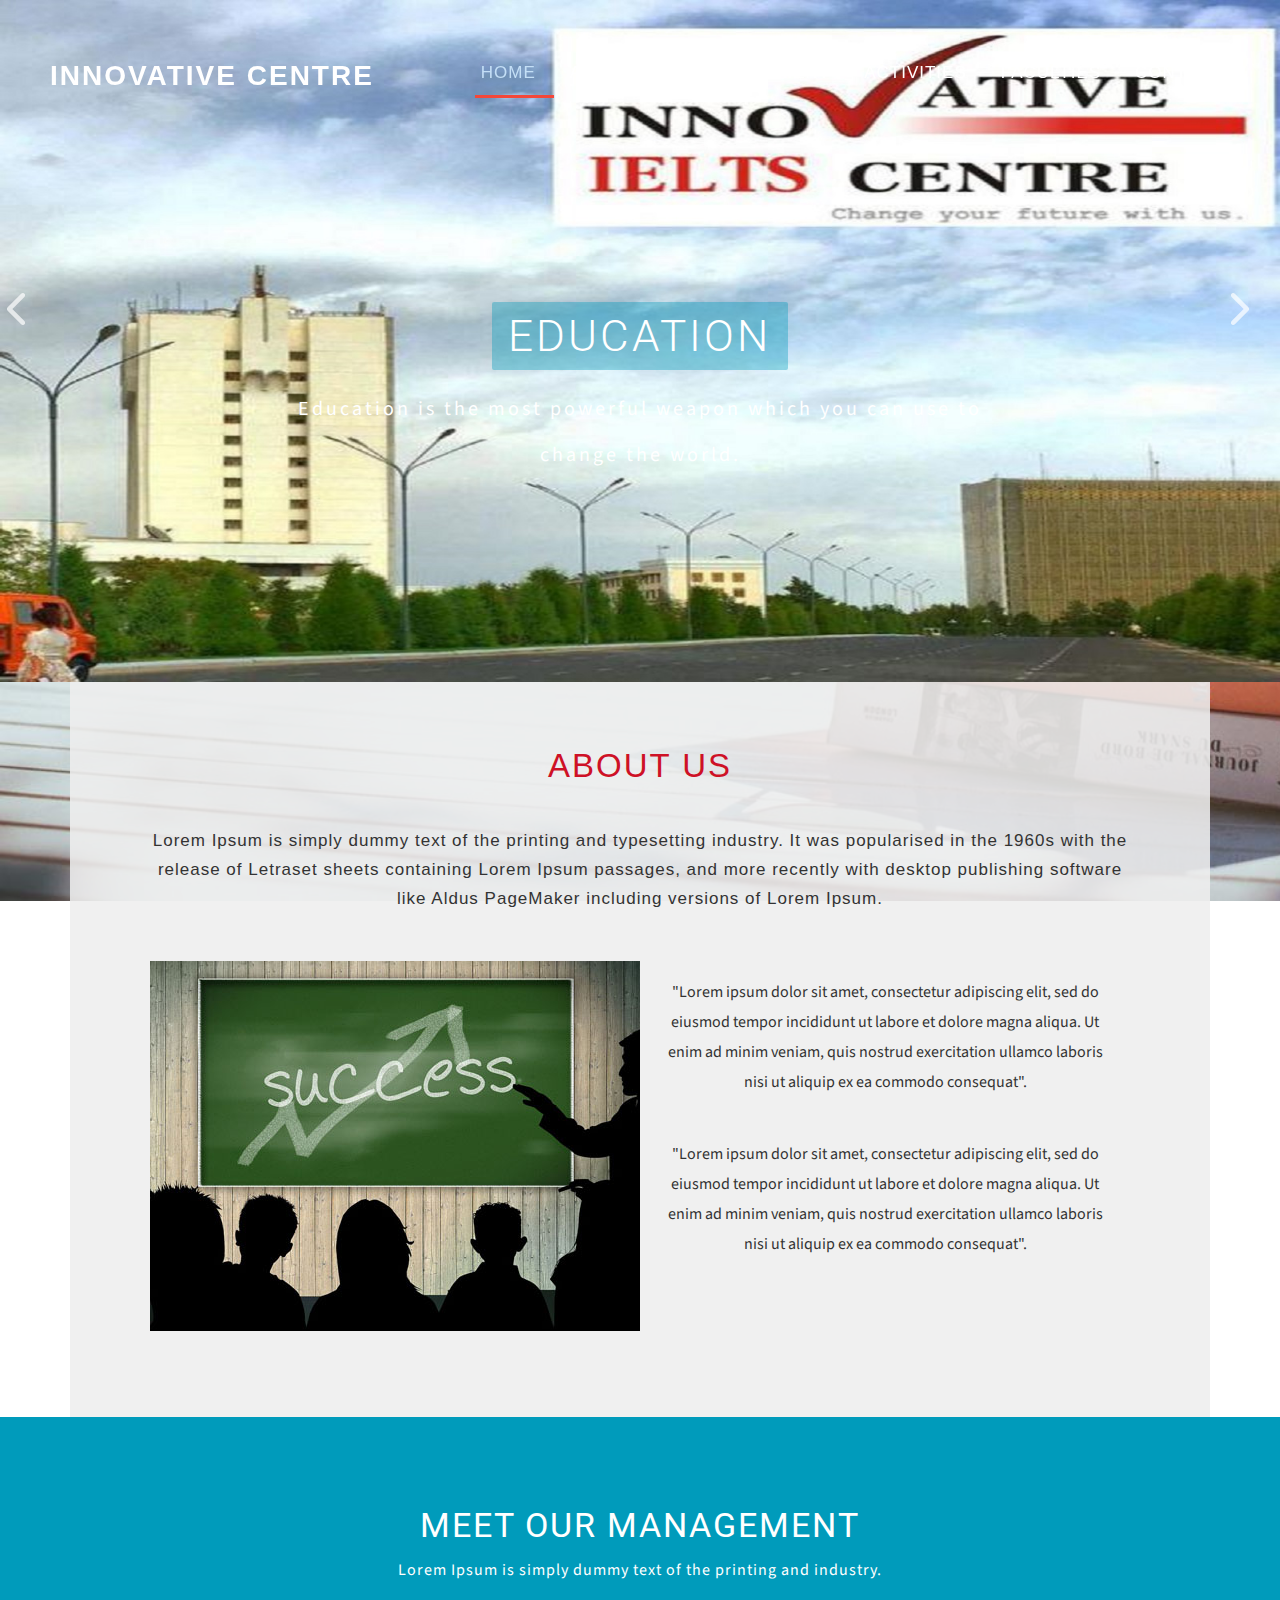
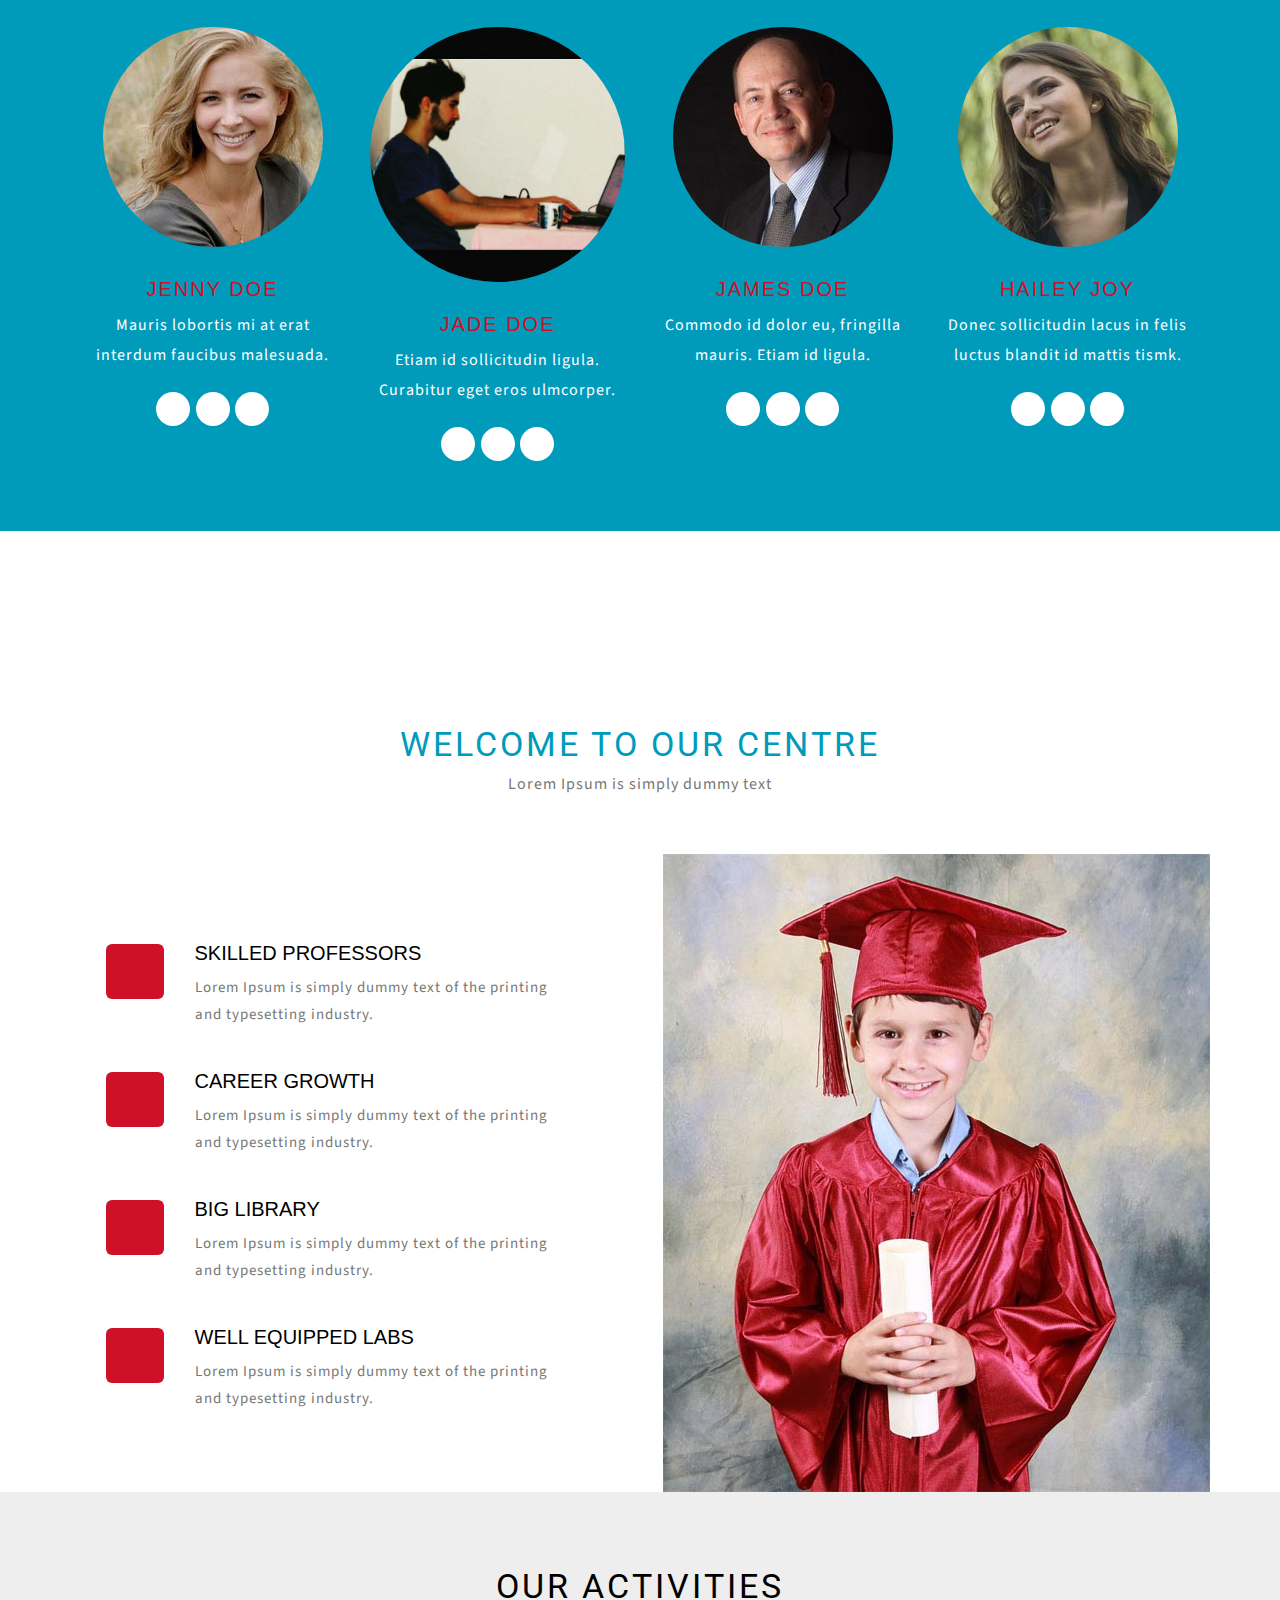
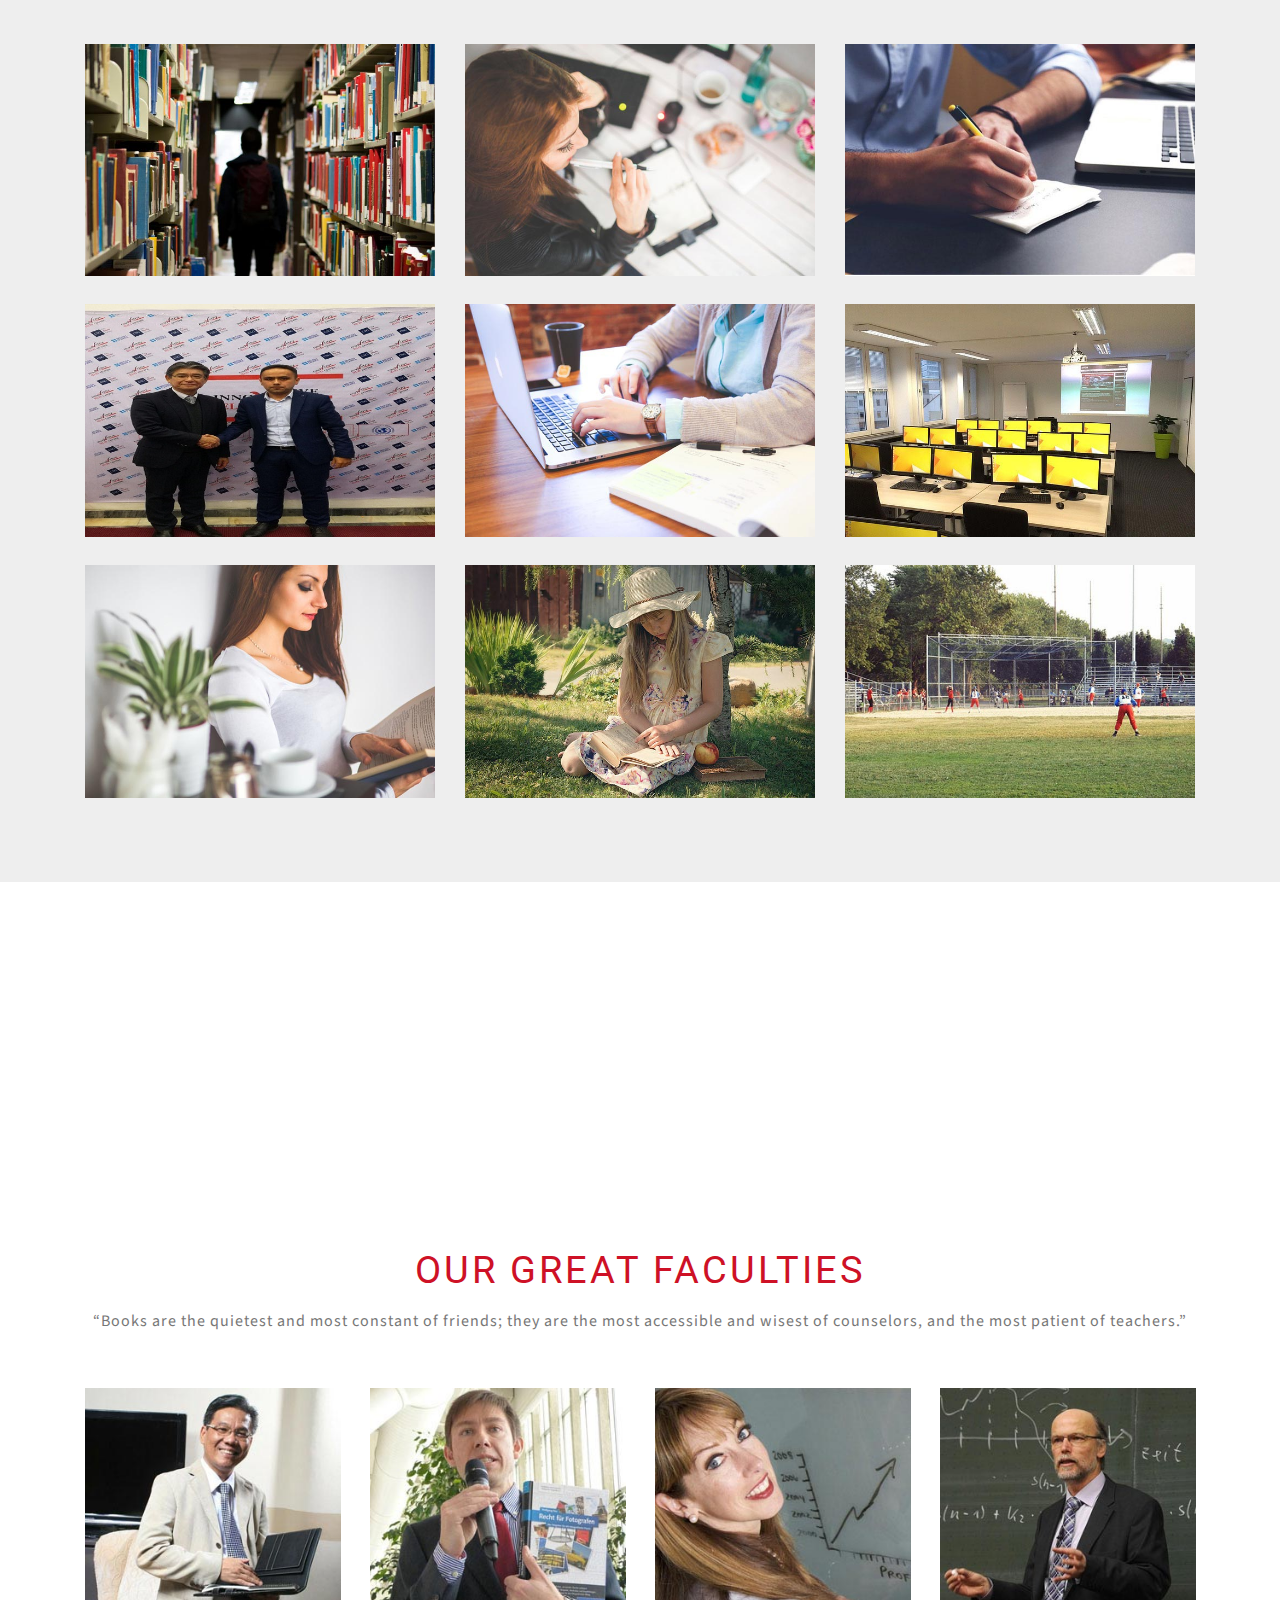
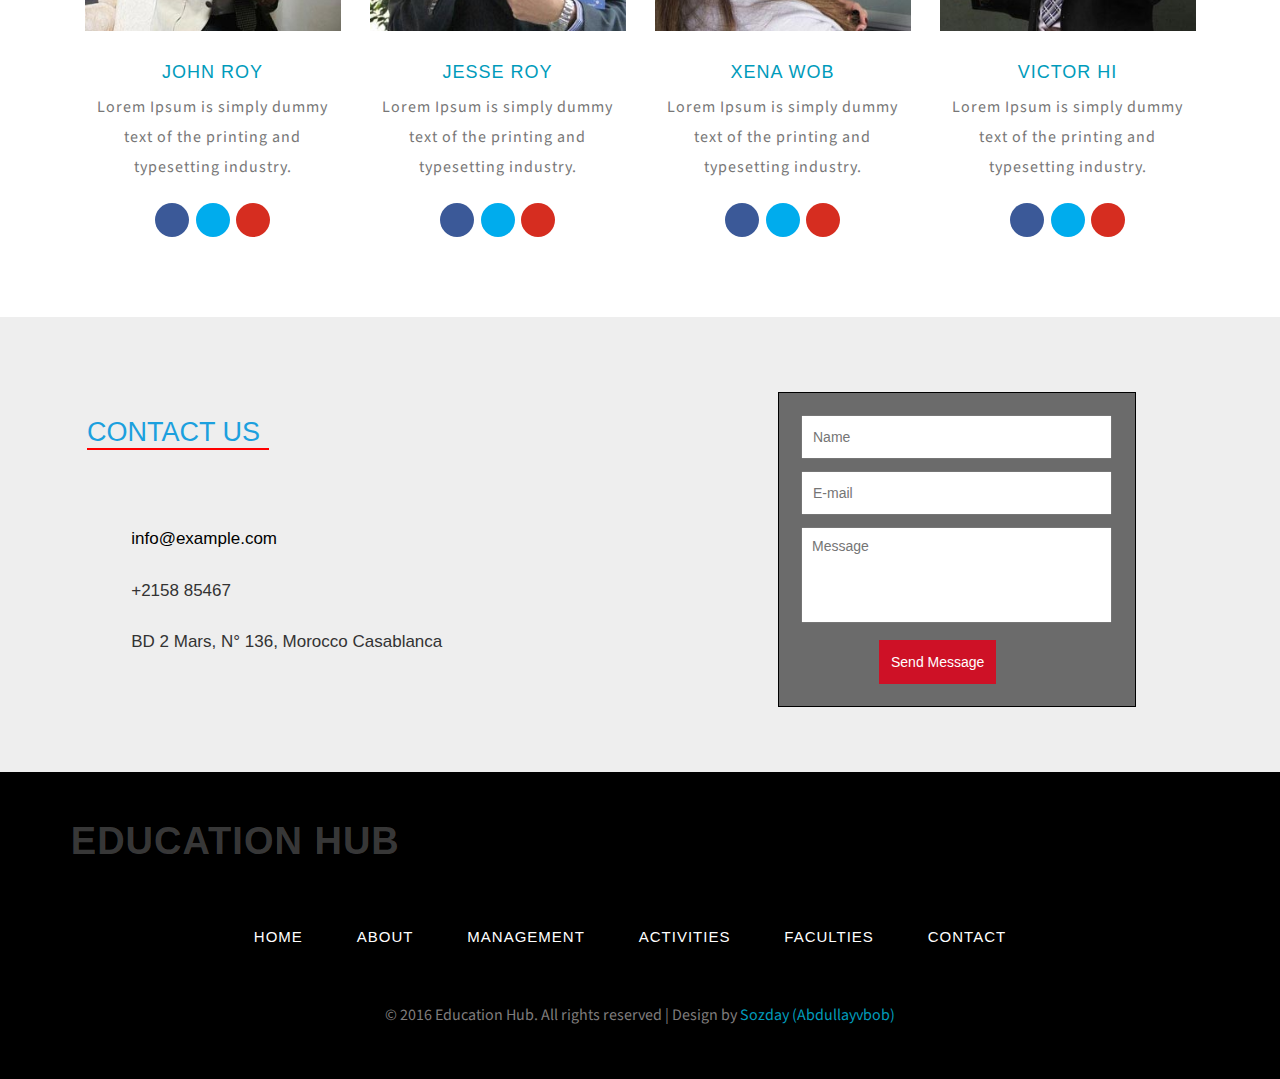
==== akmadaga.html @ d9d85991 "Iniliat commit" ====
<!DOCTYPE html>
<html lang="en">
<head>
<title>Innovative Ielts centre</title>
<!-- Meta tag Keywords -->
<meta name="viewport" content="width=device-width, initial-scale=1">
<meta http-equiv="Content-Type" content="text/html; charset=utf-8" />
<meta name="keywords" content="Education Hub Responsive web template, Bootstrap Web Templates, Flat Web Templates, Android Compatible web template, 
Smartphone Compatible web template, free webdesigns for Nokia, Samsung, LG, Sony Ericsson, Motorola web design" />
<script type="application/x-javascript"> addEventListener("load", function() { setTimeout(hideURLbar, 0); }, false);
function hideURLbar(){ window.scrollTo(0,1); } </script>
<!-- Meta tag Keywords -->
<!-- css files -->
<link href="css/style.css" rel="stylesheet" type="text/css" media="all">
<link href="css/bootstrap.min.css" rel="stylesheet" type="text/css" media="all">
<link href="css/font-awesome.min.css" rel="stylesheet" type="text/css" media="all">
<!-- //css files -->
<!-- online-fonts -->
<link href="//fonts.googleapis.com/css?family=Source+Sans+Pro:200,200i,300,300i,400,400i,600,600i,700,700i,900,900i&subset=latin-ext,vietnamese" rel="stylesheet">
<link href="//fonts.googleapis.com/css?family=Roboto:100,100i,300,300i,400,400i,500,500i,700,700i,900,900iSource+Sans+Pro:200,200i,300,300i,400,400i,600,600i,700,700i,900,900i&subset=cyrillic,cyrillic-ext,greek,greek-ext,latin-ext,vietnamese" rel="stylesheet">
<link rel="icon" href="images/aga.jpg">
<!-- js -->
<script type="text/javascript" src="js/jquery-2.1.4.min.js"></script>
<!-- //js -->
<script type="text/javascript" src="js/bootstrap-3.1.1.min.js"></script>

		<script src="js/jquery.chocolat.js"></script>
		<link rel="stylesheet" href="css/chocolat.css" type="text/css" media="screen">
		<!--light-box-files -->
		<script>
		$(function() {
			$('.gallery-grid a').Chocolat();
		});
		</script>

<!-- //js -->
<script src="js/responsiveslides.min.js"></script>
		<script>
				$(function () {
					$("#slider").responsiveSlides({
						auto: true,
						pager:false,
						nav: true,
						speed: 1000,
						namespace: "callbacks",
						before: function () {
							$('.events').append("<li>before event fired.</li>");
						},
						after: function () {
							$('.events').append("<li>after event fired.</li>");
						}
					});
				});
			</script>
			

<!-- start-smoth-scrolling -->
<script type="text/javascript" src="js/move-top.js"></script>
<script type="text/javascript" src="js/easing.js"></script>
<script type="text/javascript">
	jQuery(document).ready(function($) {
		$(".scroll").click(function(event){		
			event.preventDefault();
			$('html,body').animate({scrollTop:$(this.hash).offset().top},1000);
		});
	});
</script>
<!-- start-smoth-scrolling -->



</head>
<body>
<div class="header" id="home">
	<div class="logo">
		<a href="#"><h1>Innovative Centre</h1></a>
	</div>
<!-- navigation -->
		<div class="ban-top-con">
			<div class="top_nav_left">
				<nav class="navbar navbar-default">
				  <div class="container-fluid">
					<!-- Brand and toggle get grouped for better mobile display -->
					<div class="navbar-header">
					  <button type="button" class="navbar-toggle collapsed" data-toggle="collapse" data-target="#bs-example-navbar-collapse-1" aria-expanded="false">
						<span class="sr-only">Toggle navigation</span>
						<span class="icon-bar"></span>
						<span class="icon-bar"></span>
						<span class="icon-bar"></span>
					  </button>
					</div>
					<!-- Collect the nav links, forms, and other content for toggling -->
					<div class="collapse navbar-collapse menu--shylock" id="bs-example-navbar-collapse-1">
					  <ul class="nav navbar-nav menu__list">
						<li class="active menu__item menu__item--current"><a class="menu__link" href="index.html">Home <span class="sr-only">(current)</span></a></li>
						<li class=" menu__item"><a class="menu__link scroll" href="#about">About us</a></li>
						<li class=" menu__item"><a class="menu__link scroll" href="#management">Management</a></li>
						<li class=" menu__item"><a class="menu__link scroll" href="#activities">Activities</a></li>
						<li class=" menu__item"><a class="menu__link scroll" href="#faculties">Faculties</a></li>
						<li class=" menu__item"><a class="menu__link scroll" href="#contact">contact</a></li>
					  </ul>
					</div>
				  </div>
				</nav>	
				
			</div>
			<div class="clearfix"></div>
			</div>
	<!-- //navigation -->
<!-- Slider -->
		<div class="slider">
			<div class="callbacks_container">
				<ul class="rslides" id="slider">
					<li>
						<div class="slider-img">
							<img src="images/bg2.jpg" class="img-responsive" alt="education">
						</div>
						<div class="slider-info">
							<h3>Education</h3>
							<p>Education is the most powerful weapon which you can use to change the world.</p>
						</div>
					</li>
					<li>
						<div class="slider-img">
							<img src="images/bg3.jpg" class="img-responsive" alt="education">
						</div>
						<div class="slider-info">
							<h3>Education</h3>
							<p>The purpose of education is to replace   an empty mind with an open one.</p>
						</div>
					</li>
					<li>
						<div class="slider-img">
							<img src="images/bg1.jpg" class="img-responsive" alt="education">
						</div>
						<div class="slider-info">
							<h3>Education</h3>
							<p>Education is the most powerful weapon which you can use to change the world.</p>
						</div>
					</li>
					<li>
						<div class="slider-img">
							<img src="images/bg4.jpg" class="img-responsive" alt="education">
						</div>
						<div class="slider-info">
							<h3>Education</h3>
							<p>The purpose of education is to replace   an empty mind with an open one.</p>
						</div>
					</li>
					<li>
						<div class="slider-img">
							<img src="images/bg5.jpg" class="img-responsive" alt="education">
						</div>
						<div class="slider-info">
							<h3>Education</h3>
							<p>The goal of education is the advancement of knowledge and the dissemination of truth.</p>
						</div>
					</li
				></ul>
			</div>
			<div class="clearfix"></div>
		</div>
		<!-- //Slider -->
</div>
<!--main-content-->
<div class="agile-main" id="about">
	<div class="container">
	<!--about-->
		<div class="about">
			<h2>about us</h2>
			<h4>Lorem Ipsum is simply dummy text of the printing and typesetting industry. It was popularised in the 1960s with the release of Letraset sheets containing Lorem Ipsum passages, and more recently with desktop publishing software like Aldus PageMaker including versions of Lorem Ipsum.</h4>
			<img src="images/su.jpg" alt="sucess">
			<p>"Lorem ipsum dolor sit amet, consectetur adipiscing elit, sed do eiusmod tempor incididunt ut labore et dolore magna aliqua. Ut enim ad minim veniam, quis nostrud exercitation ullamco laboris nisi ut aliquip ex ea commodo consequat".</p>		
			<p>"Lorem ipsum dolor sit amet, consectetur adipiscing elit, sed do eiusmod tempor incididunt ut labore et dolore magna aliqua. Ut enim ad minim veniam, quis nostrud exercitation ullamco laboris nisi ut aliquip ex ea commodo consequat". </p>
		</div>
		<div class="clearfix"></div>
	<!--//about-->
	</div>
</div>
<!--meet our management-->
<div class="team" id="management">
	<div class="container">
		<h3>meet our management</h3>
		<p>Lorem Ipsum is simply dummy text of the printing and industry.</p>
		<div class="w3grids">
			<div class="w3grid col-md-3">
				<img src="images/t1.jpg" alt="team1" class="img1-w3l">
				<h5>Jenny Doe</h5>
				<p>Mauris lobortis mi at erat interdum faucibus malesuada.</p>
				<div class="socialw3-icons">
					<i class=" so1 fa fa-facebook" aria-hidden="true"></i>
					<i class=" so2 fa fa-twitter" aria-hidden="true"></i>
					<i class=" so3 fa fa-google" aria-hidden="true"></i>
				</div>
			</div>
			<div class="w3grid col-md-3">
				<img src="images/t2.jpg" alt="team1" class="img2-w3l">
				<h5>Jade Doe</h5>
				<p>Etiam id sollicitudin ligula. Curabitur eget eros ulmcorper.</p>
				<div class="socialw3-icons">
					<i class=" so1 fa fa-facebook" aria-hidden="true"></i>
					<i class=" so2 fa fa-twitter" aria-hidden="true"></i>
					<i class=" so3 fa fa-google" aria-hidden="true"></i>
				</div>
			</div>
			<div class="w3grid col-md-3">
				<img src="images/t3.jpg" alt="team1" class="img3-w3l">
				<h5>James Doe</h5>
				<p>Commodo id dolor eu, fringilla mauris. Etiam id ligula.</p>
				<div class="socialw3-icons">
					<i class=" so1 fa fa-facebook" aria-hidden="true"></i>
					<i class=" so2 fa fa-twitter" aria-hidden="true"></i>
					<i class=" so3 fa fa-google" aria-hidden="true"></i>
				</div>
			</div>
			<div class="w3grid col-md-3">
				<img src="images/t4.jpg" alt="team1" class="img4-w3l">
				<h5>Hailey joy</h5>
				<p>Donec sollicitudin lacus in felis luctus blandit id mattis tismk.</p>
				<div class="socialw3-icons">
					<i class=" so1 fa fa-facebook" aria-hidden="true"></i>
					<i class=" so2 fa fa-twitter" aria-hidden="true"></i>
					<i class=" so3 fa fa-google" aria-hidden="true"></i>
				</div>
			</div>
		</div>
		<div class="clearfix"></div>
	</div>
</div>
<!--//meet our management-->

<!--welcome-->
<div class="w3l-welcome">
	<div class="container">
		<div class=" agile-welcome">
			<div class="text-w3">
				<h4>welcome to our centre</h4>
				<p>Lorem Ipsum is simply dummy text</p>
			</div>
			<div class="grids">
				<div class="grid">
					<div class="icons">
						<i class="fa fa-book" aria-hidden="true"></i>
					</div>
					<div class="text">
						<h5>SKILLED PROFESSORS</h5>
						<p>Lorem Ipsum is simply dummy text of the printing and typesetting industry.</p>
					</div>
				</div>
				<div class="grid">
					<div class="icons">
						<i class="fa fa-thumbs-up" aria-hidden="true"></i>
					</div>
					<div class="text">
						<h5>Career Growth</h5>
						<p>Lorem Ipsum is simply dummy text of the printing and typesetting industry.</p>
					</div>
				</div>
				<div class="grid">
					<div class="icons">
						<i class="fa fa-table" aria-hidden="true"></i>
					</div>
					<div class="text">
						<h5>BIG LIBRARY</h5>
						<p>Lorem Ipsum is simply dummy text of the printing and typesetting industry.</p>
					</div>
				</div>
				
				<div class="grid">
					<div class="icons">
						<i class="fa fa-laptop" aria-hidden="true"></i>
					</div>
					<div class="text">
						<h5>WELL EQUIPPED LABS</h5>
						<p>Lorem Ipsum is simply dummy text of the printing and typesetting industry.</p>
					</div>
				</div>
			</div>
			<div class="w3-img">
				<img src="images/man2.jpg" alt="image" />
			</div>
			<div class="clearfix"></div>
		</div>
	</div>
</div>
<!--//welcome-->

<!--activities-->
<div class="gallery" id="activities">
	<div class="container">
	  <div class="gallery-main">
	  	<div class="gallery-top">
	  		<h3>our activities</h3>
	  	</div>
		<div class="gallery-bott">
			<div class="col-md-4 col1 gallery-grid">
				<a href="images/g1.jpg" class="b-link-stripe b-animate-go  thickbox">

						<figure class="effect-bubba">
							<img class="img-responsive" src="images/g1.jpg" alt="">
							<figcaption>
								<h4 class="gal">Education Hub</h4>
								<p class="gal1">“Live as if you were to die tomorrow. Learn as if you were to live forever.” </p>	
							</figcaption>			
						</figure>
					</a>
					</div>
					<div class="col-md-4 col1 gallery-grid">
						<a href="images/g2.jpg" class="b-link-stripe b-animate-go  thickbox">
						<figure class="effect-bubba">
							<img class="img-responsive" src="images/g2.jpg" alt="">
							<figcaption>
								<h4 class="gal">Education Hub</h4>
								<p class="gal1">“Live as if you were to die tomorrow. Learn as if you were to live forever.” </p>	
							</figcaption>			
						</figure>
						</a>
					</div>
					<div class="col-md-4 col1 gallery-grid">
						<a href="images/g3.jpg" class="b-link-stripe b-animate-go  thickbox">
						<figure class="effect-bubba">
							<img class="img-responsive" src="images/g3.jpg" alt="">
							<figcaption>
								<h4 class="gal">Education Hub</h4>
								<p class="gal1">“Live as if you were to die tomorrow. Learn as if you were to live forever.” </p>	
							</figcaption>			
						</figure>
						</a>
					</div>
			     <div class="col-md-4 col1 gallery-grid">
				  <a href="images/g4.jpg" class="b-link-stripe b-animate-go  thickbox">
						<figure class="effect-bubba">
							<img class="img-responsive" src="images/g4.jpg" alt="">
							<figcaption>
								<h4 class="gal">Education Hub</h4>
								<p class="gal1">“Live as if you were to die tomorrow. Learn as if you were to live forever.” </p>	
							</figcaption>			
						</figure>
					</a>
					</div>
					<div class="col-md-4 col1 gallery-grid">
						<a href="images/g5.jpg" class="b-link-stripe b-animate-go  thickbox">
						<figure class="effect-bubba">
							<img class="img-responsive" src="images/g5.jpg" alt="">
							<figcaption>
								<h4 class="gal">Education Hub</h4>
								<p class="gal1">“Live as if you were to die tomorrow. Learn as if you were to live forever.” </p>	
							</figcaption>			
						</figure>
						</a>
					</div>
					<div class="col-md-4 col1 gallery-grid">
						<a href="images/g6.jpg" class="b-link-stripe b-animate-go  thickbox">
						<figure class="effect-bubba">
							<img class="img-responsive" src="images/g6.jpg" alt="">
							<figcaption>
								<h4 class="gal">Education Hub</h4>
								<p class="gal1">“Live as if you were to die tomorrow. Learn as if you were to live forever.” </p>	
							</figcaption>			
						</figure>
						</a>
					</div>
					<div class="col-md-4 col1 gallery-grid">
						<a href="images/g7.jpg" class="b-link-stripe b-animate-go  thickbox">
						<figure class="effect-bubba">
							<img class="img-responsive" src="images/g7.jpg" alt="">
							<figcaption>
								<h4 class="gal">Education Hub</h4>
								<p class="gal1">“Live as if you were to die tomorrow. Learn as if you were to live forever.” </p>	
							</figcaption>			
						</figure>
						</a>
					</div>
					<div class="col-md-4 col1 gallery-grid">
						<a href="images/g8.jpg" class="b-link-stripe b-animate-go  thickbox">
						<figure class="effect-bubba">
							<img class="img-responsive" src="images/g8.jpg" alt="">
							<figcaption>
								<h4 class="gal">Education Hub</h4>
								<p class="gal1">“Live as if you were to die tomorrow. Learn as if you were to live forever.” </p>	
							</figcaption>			
						</figure>
						</a>
					</div>
					<div class="col-md-4 col1 gallery-grid">
						<a href="images/g9.jpg" class="b-link-stripe b-animate-go  thickbox">
						<figure class="effect-bubba">
							<img class="img-responsive" src="images/g9.jpg" alt="">
							<figcaption>
								<h4 class="gal">Education Hub</h4>
								<p class="gal1">“Live as if you were to die tomorrow. Learn as if you were to live forever.” </p>	
							</figcaption>			
						</figure>
						</a>
					</div>
			     <div class="clearfix"> </div>
			</div>
		</div>
	</div>
</div>
<!--//activities-->

<!-- opening -->
<div class="agile-open">
	<div class="open-head">
		<h6>It's been a while since our centre was opened</h6>
		<p>“A centre is just a group of buildings gathered around a library.” </p>
	</div>
<!-- Countdown-timer -->

				<div class="examples">
					<div class="simply-countdown-losange" id="simply-countdown-losange"></div>
				</div>
		
			<div class="clearfix"></div>
	
<!-- //Countdown-timer -->

	<!-- Custom-JavaScript-File-Links -->
	<!-- Countdown-Timer-JavaScript -->
			
			
		<!-- //Countdown-Timer-JavaScript -->
	<!-- //Custom-JavaScript-File-Links -->
</div>	
<!--// opening -->

<!--faculty-->
<div class="w3-faculty" id="faculties">
	<div class="container">
		<div class="faculty-head">
			<h5>our great faculties</h5>
			<p>“Books are the quietest and most constant of friends; they are the most accessible and wisest of counselors, and the most patient of teachers.” </p>
		</div>
		<div class="main-faculty">
			<div class="f1 col-md-3 faculty1">
				<ul class="demo-2 effect">
					<li>
					   <h3 class="zero">COMPUTER SCIENCE</h3>
					   <p class="zero">Lorem ipsum dolor sit amet.</p>
					</li>
					 <li><img class="top" src="images/f1.jpg" alt=""/></li>
				</ul>
				<h4>John Roy</h4>
				<p>Lorem Ipsum is simply dummy text of the printing and typesetting industry.</p>
				<div class="social-icons">
					<i class="s1 fa fa-facebook" aria-hidden="true"></i>
					<i class="s2 fa fa-twitter" aria-hidden="true"></i>
					<i class="s3 fa fa-google" aria-hidden="true"></i>
				</div>
			</div>
			<div class="f2 col-md-3 faculty1">
				<ul class="demo-2 effect">
					<li>
					   <h3 class="zero">COMMUNICATION SKILLS</h3>
					   <p class="zero">Lorem ipsum dolor sit amet.</p>
					</li>
					 <li><img class="top" src="images/f6.jpg" alt=""/></li>
				</ul>
				<h4>Jesse Roy</h4>
				<p>Lorem Ipsum is simply dummy text of the printing and typesetting industry.</p>
				<div class="social-icons">
					<i class=" s1 fa fa-facebook" aria-hidden="true"></i>
					<i class=" s2 fa fa-twitter" aria-hidden="true"></i>
					<i class=" s3 fa fa-google" aria-hidden="true"></i>
				</div>
			</div>
			<div class="f3 col-md-3 faculty1">
				<ul class="demo-2 effect">
					<li>
					   <h3 class="zero">GENERAL SCIENCE</h3>
					   <p class="zero">Lorem ipsum dolor sit amet.</p>
					</li>
					 <li><img class="top" src="images/f3.jpg" alt=""/></li>
				</ul>
				<h4>Xena Wob</h4>
				<p>Lorem Ipsum is simply dummy text of the printing and typesetting industry.</p>
				<div class="social-icons">
					<i class=" s1 fa fa-facebook" aria-hidden="true"></i>
					<i class=" s2 fa fa-twitter" aria-hidden="true"></i>
					<i class=" s3 fa fa-google" aria-hidden="true"></i>
				</div>
			</div>
			<div class="f4 col-md-3 faculty1">
				<ul class="demo-2 effect">
					<li>
					   <h3 class="zero">MATHEMATICS</h3>
					   <p class="zero">Lorem ipsum dolor sit amet.</p>
					</li>
					 <li><img class="top" src="images/f4.jpg" alt=""/></li>
				</ul>
				<h4>Victor Hi</h4>
				<p>Lorem Ipsum is simply dummy text of the printing and typesetting industry.</p>
				<div class="social-icons">
					<i class="s1 fa fa-facebook" aria-hidden="true"></i>
					<i class="s2 fa fa-twitter" aria-hidden="true"></i>
					<i class="s3 fa fa-google" aria-hidden="true"></i>
				</div>
			</div>
			
			<div class="clearfix"></div>
		</div>
	</div>
</div>
<!--//faculty-->

<!--contact-->
<div class="agile-contact" id="contact">
	<div class="left-contact">

			<h6>contact us</h6>
			<ul>
				<li><i class="fa fa-envelope" aria-hidden="true"></i><a href="mailto:info@example.com">info@example.com</a></li>
				<li><i class="fa fa-phone" aria-hidden="true"></i>+2158 85467</li>
				<li><i class="fa fa-map-marker" aria-hidden="true"></i>BD 2 Mars, N° 136, Morocco Casablanca</li>
			</ul>
	
	</div>
	<div class="right-contact">
		<div class="map">
			<iframe src="https://www.google.com/maps/embed?pb=!1m18!1m12!1m3!1d5662244.714693903!2d-2.279153484594319!3d46.13545249359953!2m3!1f0!2f0!3f0!3m2!1i1024!2i768!4f13.1!3m3!1m2!1s0xd54a02933785731%3A0x6bfd3f96c747d9f7!2sFrance!5e0!3m2!1sen!2sin!4v1471606088687" frameborder="0" style="border:0" allowfullscreen></iframe>
			<form action="#" method="post">
				<input placeholder="Name" name="Name" class="name" type="text" required=""><br>
				<input placeholder="E-mail" name="Name" class="name" type="text" required=""><br>
				<textarea placeholder="Message"></textarea><br>
				<input type="submit" value="send message">
			</form>
		</div>
	</div>
	<div class="clearfix"></div>
</div>
<!--//contact-->
<!--//main-content-->

<!--footer-->
<div class="w3l-footer">
	<div class="container">
		<div class="left-w3">
			<a href="#">education hub</a>
		</div>
		<div class="right-social">
			<i class="fa fa-facebook-square" aria-hidden="true"></i>
			<i class="fa fa-twitter-square" aria-hidden="true"></i>
			<i class="fa fa-google-plus-square" aria-hidden="true"></i>
		</div>
		<div class="clearfix"></div>
		<div class="footer-nav">
			<ul>
				<li><a class="menu__link scroll" href="#home">home</a></li>
				<li><a class="menu__link scroll" href="#about">about</a></li>
				<li><a class="menu__link scroll" href="#management">management</a></li>
				<li><a class="menu__link scroll" href="#activities">activities</a></li>
				<li><a class="menu__link scroll" href="#faculties">faculties</a></li>
				<li><a class="menu__link scroll" href="#contact">contact</a></li>
			</ul>
		</div>
		<div class="copyright-agile">
			<p>&copy; 2016 Education Hub. All rights reserved | Design by <a href="http://sozday.uz">Sozday (Abdullayvbob)</a></p>
		</div>
	</div>
</div>
<!--//footer-->
<!-- smooth scrolling -->
	<script type="text/javascript">
		$(document).ready(function() {
		/*
			var defaults = {
			containerID: 'toTop', // fading element id
			containerHoverID: 'toTopHover', // fading element hover id
			scrollSpeed: 1200,
			easingType: 'linear' 
			};
		*/								
		$().UItoTop({ easingType: 'easeOutQuart' });
		});
	</script>
	<a href="#" id="toTop" style="display: block;"> <span id="toTopHover" style="opacity: 1;"> </span></a>
<!-- //smooth scrolling -->
</body>
</html>
---- css/style.css ----
/*--
Sozday (Abdullayvbob)
Author URL: http://sozday.uz
License: Creative Commons Attribution 3.0 Unported
License URL: http://creativecommons.org/licenses/by/3.0/
--*/
/* reset */
html,body,div,span,applet,object,iframe,h1,h2,h3,h4,h5,h6,p,blockquote,pre,a,abbr,acronym,address,big,cite,code,del,dfn,em,img,ins,kbd,q,s,samp,small,strike,strong,sub,sup,tt,var,b,u,i,dl,dt,dd,ol,nav ul,nav li,fieldset,form,label,legend,table,caption,tbody,tfoot,thead,tr,th,td,article,aside,canvas,details,embed,figure,figcaption,footer,header,hgroup,menu,nav,output,ruby,section,summary,time,mark,audio,video{margin:0;padding:0;border:0;font-size:100%;font:inherit;vertical-align:baseline;}
article, aside, details, figcaption, figure,footer, header, hgroup, menu, nav, section {display: block;}
ol,ul{list-style:none;margin:0px;padding:0px;}
blockquote,q{quotes:none;}
blockquote:before,blockquote:after,q:before,q:after{content:'';content:none;}
table{border-collapse:collapse;border-spacing:0;}
/* start editing from here */
a{text-decoration:none;}
.txt-rt{text-align:right;}/* text align right */
.txt-lt{text-align:left;}/* text align left */
.txt-center{text-align:center;}/* text align center */
.float-rt{float:right;}/* float right */
.float-lt{float:left;}/* float left */
.clear{clear:both;}/* clear float */
.pos-relative{position:relative;}/* Position Relative */
.pos-absolute{position:absolute;}/* Position Absolute */
.vertical-base{	vertical-align:baseline;}/* vertical align baseline */
.vertical-top{	vertical-align:top;}/* vertical align top */
nav.vertical ul li{	display:block;}/* vertical menu */
nav.horizontal ul li{	display: inline-block;}/* horizontal menu */
img{max-width:100%;}
/*end reset*/
/*--header--*/
body{
 background:#fff;
}
h1,h2,h3,h4,h5,h6{
	font-family: 'Roboto', sans-serif;
}
body p{
	font-family: 'Source Sans Pro', sans-serif;
}
	
ul ,ol {
	 padding:0;
	
}
/* -- navigation --*/
/*-- Index-Page-Styling --*/
/*-- Top-Bar --*/
.logo a h1{
    position: absolute;
    z-index: 9999;
    color: white;
    font-size: 2em;
    text-transform: uppercase;
    left: 123px;
    top: 42px;
    font-weight: bold;
    letter-spacing: 2px;
}
nav.navbar.navbar-default {
    background: transparent;
    border: none;
    top: 48px;
    position: absolute;
    z-index: 9999;
    right: 98px;
}
a:focus, a:hover {
    text-decoration: none !important;
}
.navbar-default .navbar-nav>li>a {
    color: white !important;
    text-transform: uppercase;
    letter-spacing: 1px;
    transition: width 6s;
    margin: 0px 4px;
    font-size: 17px;
	font-weight: 500;
}
.navbar-default .navbar-nav>.active>a, .navbar-default .navbar-nav>.active>a:focus, .navbar-default .navbar-nav>.active>a:hover {
    color: #c4dff6 !important;
    background-color: transparent !important;
}
.navbar-default .navbar-nav>li>a:hover {
	color: #c4dff6!important;
    background-color: transparent !important;
	transition: width 6s;
}


/*-- //nav-bar --*/
/* Common styles for all menus */
.menu__list {
	position: relative;
	display: -webkit-flex;
	display: flex;
	-webkit-flex-wrap: wrap;
	flex-wrap: wrap;
	margin: 0;
	padding: 0;
	list-style: none;
}
.menu__item {
	display: block;
	margin: 0em 0;
}
.menu__link {
	font-size: 1.05em;
	font-weight: bold;
	display: block;
	padding: 1em;
	cursor: pointer;
	-webkit-user-select: none;
	-moz-user-select: none;
	-ms-user-select: none;
	user-select: none;
	-webkit-touch-callout: none;
	-khtml-user-select: none;
	-webkit-tap-highlight-color: rgba(0, 0, 0, 0);
}

	 /*-- agileits --*/
.menu__link:hover,
.menu__link:focus {
	outline: none;
}
/* Individual styles */
.menu--shylock .menu__link {
	position: relative;
    margin: 0;
	color: #b5b5b5;
	-webkit-transition: color 0.4s;
	transition: color 0.4s;
}
.menu--shylock .menu__item--current .menu__link,
.menu--shylock .menu__item--current .menu__link:hover,
.menu--shylock .menu__item--current .menu__link:focus {
	color: #d94f5c;
}
.menu--shylock .menu__item--current .menu__link::after,
.menu--shylock .menu__item--current .menu__link::before {
	-webkit-transform: scale3d(1, 1, 1);
	transform: scale3d(1, 1, 1);
}

.menu--shylock .menu__item--current .menu__link::before {
	-webkit-transition-delay: 0s;
	transition-delay: 0s;
}
.menu--shylock .menu__link:hover,
.menu--shylock .menu__link:focus {
	color: #b5b5b5;
}
.menu--shylock .menu__link:hover::before,
.menu--shylock .menu__link:focus::before {
	-webkit-transform: scale3d(1, 1, 1);
	transform: scale3d(1, 1, 1);
	-webkit-transition-delay: 0s;
	transition-delay: 0s;
}
.menu--shylock .menu__link::before,
.menu--shylock .menu__link::after {
	
	content: '';
	position: absolute;
	bottom: 0px;
	left: 0;
	width: 100%;
	height: 3px;
	-webkit-transform: scale3d(0, 1, 1);
	transform: scale3d(0, 1, 1);
	 /*-- Sozday (@Abdullayvbob) --*/
	-webkit-transform-origin: center left;
	transform-origin: center left;
	-webkit-transition: transform 0.4s cubic-bezier(0.22, 0.61, 0.36, 1);
	transition: transform 0.4s cubic-bezier(0.22, 0.61, 0.36, 1);
}
.menu--shylock .menu__link::before {
    background: #f44739;
	-webkit-transition-delay: 0.4s;
	transition-delay: 0.4s;
}
.menu--shylock .menu__link::after {
    background: #f44739;
}
a.menu__link {
    color: #fff !important;
    font-size: 15px;
	font-family: 'Lato', sans-serif;
    font-weight: 400;
    text-transform: uppercase;
    letter-spacing: 1px;
}
/*-- //left nav --*/
/*-- //Top-Bar --*/
.w3-icon {
    float: left;
}
.slider-info {
    position: absolute;
    top: 360px;
    z-index: 999;
    text-align: center;
    margin: 0px 260px;
}
.slider-info h3 {
    font-size: 44px;
    color: #fff;
	text-transform: uppercase;
	background: rgba(0, 155, 187, 0.37);
	width: 29%;
    margin: 0 auto;
    padding: 10px 0;
    border-radius: 2px;
	font-family: 'Roboto', sans-serif;
	font-weight: 300;
    letter-spacing: 3px;
}
.slider-info p {
    font-size: 31px;
    color: white;
    letter-spacing: 3px;
    padding: 16px 0px;
	line-height: 52px;
	font-family: 'Source Sans Pro', sans-serif;
}
/* --//navigation --*/
/*-- //Index-Page-Styling --*/
/*-- //Top-Bar --*/

/*-- Slider --*/
#slider {
	box-shadow: none;
	-moz-box-shadow: none;
	-webkit-box-shadow: none;
	margin: 0 auto;
}
.rslides_tabs {
	list-style: none;
	padding: 0;
	background: rgba(0,0,0,.25);
	box-shadow: 0 0 1px rgba(255,255,255,.3), inset 0 0 5px rgba(0,0,0,1.0);
	-moz-box-shadow: 0 0 1px rgba(255,255,255,.3), inset 0 0 5px rgba(0,0,0,1.0);
	-webkit-box-shadow: 0 0 1px rgba(255,255,255,.3), inset 0 0 5px rgba(0,0,0,1.0);
	font-size: 18px;
	list-style: none;
	margin: 0 auto 50px;
	max-width: 540px;
	padding: 10px 0;
	text-align: center;
	width: 100%;
}
.rslides_tabs li {
	display: inline;
	float: none;
	margin-right: 1px;
}
.rslides_tabs a {
	width: auto;
	line-height: 20px;
	padding: 9px 20px;
	height: auto;
	background: transparent;
	display: inline;
}
.rslides_tabs li:first-child {
	margin-left: 0;
}
.rslides_tabs .rslides_here a {
	background: rgba(255,255,255,.1);
	color: #fff;
	font-weight: bold;
}
.events {
	list-style: none;
}
.callbacks_container {
	position: relative;
	float: left;
	width: 100%;
}
.callbacks {
	position: relative;
	list-style: none;
	overflow: hidden;
	width: 100%;
	padding: 0;
	margin: 0;
}
.callbacks li {
	position: absolute;
	left: 0;
	top: 0;
}
.callbacks img {
	position: relative;
	z-index: 1;
	height: auto;
	border: 0;
}
.callbacks .caption {
	display: block;
	position: absolute;
	z-index: 2;
	font-size: 20px;
	text-shadow: none;
	color: #fff;
	left: 0;
	right: 0;
	padding: 10px 20px;
	margin: 0;
	max-width: none;
	top: 10%;
	text-align: center;
}
.callbacks_nav {
    position: absolute;
    -webkit-tap-highlight-color: rgba(0,0,0,0);
    top: 43%;
    left: 0;
    opacity: 0.7;
    z-index: 3;
    text-indent: -9999px;
    overflow: hidden;
    text-decoration: none;
    height: 67px;
    width: 56px;
    background: url("../images/left.png") no-repeat 0px 0px;
}
.callbacks_nav.next {
  left: auto;
  background: url("../images/right.png") no-repeat 0px 0px;
  right: 0;
 }
.callbacks_nav:active {
	opacity: 1.0;
}
.callbacks2_nav:active {
	opacity: 1.0;
}
#slider-pager a {
	display: inline-block;
}
#slider-pager span {
	float: left;
}
#slider-pager span {
	width: 100px;
	height: 15px;
	background: #fff;
	display: inline-block;
	border-radius: 30em;
	opacity: 0.6;
}
#slider-pager .rslides_here a {
	background: #FFF;
	border-radius: 30em;
	opacity: 1;
}
#slider-pager a {
	padding: 0;
}
#slider-pager li {
	display: inline-block;
}
.rslides {
	position: relative;
	list-style: none;
	overflow: hidden;
	padding: 0;
	margin: 0;
	width: 100%;
}
.rslides li {
	-webkit-backface-visibility: hidden;
	position: absolute;
	display: none;
	left: 0%;
	top: 0;
	width: 100%;
}
.rslides li {
	position: relative;
	display: block;
	float: none;
}
.rslides img {
    height: auto;
    border: 0;
    width: 100%;
}
.callbacks_tabs {
	list-style: none;
	position: absolute;
	top: 80.5%;
	z-index: 999;
	left: 44.5%;
	padding: 0em 0.6em 1em 0.3em;
	margin: 0;
	display:none;
}
.callbacks_tabs li {
	display: none;
	margin: 0.5em;
}
.callbacks_tabs a {
	visibility: hidden;
}
.callbacks_tabs a:after {
	content: "\f111";
	font-size: 0;
	font-family: FontAwesome;
	visibility: visible;
	display: block;
	width:0;
	height: 0;
	display: inline-block;
	background: #fff;
	border: none;
	border-radius: 50%;
}
.callbacks_here a:after {
	background: #1ca0de;
}
/*-- //Slider --*/


/*-- main-content --*/
/*-- about --*/
.agile-main{
    background: url('../images/b3.jpg') no-repeat fixed;
    background-size: cover;
    text-align: center;
}
.about{
    background: rgba(238, 238, 238, 0.88);
	background-size: cover;
	padding: 4% 7% 40% 7%;
	}
.about h2 {
    text-transform: uppercase;
    padding-bottom: 32px;
    letter-spacing: 2px;
    color: #ce1126;
    font-size: 33px;
}
.about h4 {
    line-height: 29px;
    font-size: 17px;
    letter-spacing: 1px;
    padding-bottom: 38px;
    font-weight: 400;
    color: #333;
}
.about img {
    float: left;
    width: 50%;
}
.about p {
    float: right;
    width: 50%;
    font-size: 16px;
    padding: 16px;
    line-height: 30px;
}
/*-- management--*/
.team {
    padding: 70px 0px;
    text-align: center;
	background: #009bbb;
}
.team h3 {
    text-transform: uppercase;
    font-size: 34px;
    letter-spacing: 2px;
    color: #fff;
	font-family: 'Roboto', sans-serif;
	font-weight: 400;
}
.team p {
    color: white;
    font-size: 16px;
    line-height: 30px;
    letter-spacing: 1px;
}
.w3grid img {
    border-radius: 50%;
	-webkit-transition:50%;
	-o-transition:50%;
	-moz-transition:50%;
	-ms-transition:50%;
    margin-bottom: 1.5em;
    box-shadow: 0 0 0 12px rgba(0, 0, 0, 0);
	transition:0.5s all;
	-webkit-transition:0.5s all;
	-o-transition:0.5s all;
	-moz-transition:0.5s all;
	-ms-transition:0.5s all;
}
.w3grid img:hover {
    box-shadow: 0 0 0 12px #0a7086;
	transition:0.5s all;
	-webkit-transition:0.5s all;
	-o-transition:0.5s all;
	-moz-transition:0.5s all;
	-ms-transition:0.5s all;
}
.w3grid h5 {
    font-size: 20px;
    letter-spacing: 2px;
    color: #ce1126;
    text-transform: uppercase;
}
.w3grid p {
    font-size: 16px;
    text-align: center;
    color: white;
    line-height: 30px;
    letter-spacing: 1px;
}
.w3grids {
    margin-top: 3em;
}
.socialw3-icons {
    font-size: 21px;
    padding-top: 12px;
}
.socialw3-icons i {
    width: 34px;
    height: 34px;
    border-radius: 50%;
	background: white;
	line-height: 34px;
    cursor: pointer;
	transition:0.5s all;
	-webkit-transition:0.5s all;
	-o-transition:0.5s all;
	-moz-transition:0.5s all;
	-ms-transition:0.5s all;
}
.so1{
	color:#3B5998;
	}
.so2{
	color:#00aced;
}
.so3{
	color:#D62D20;
}
.socialw3-icons i:hover{
	background: rgba(169, 68, 66, 0.65);
	transition:0.5s all;
	-webkit-transition:0.5s all;
	-o-transition:0.5s all;
	-moz-transition:0.5s all;
	-ms-transition:0.5s all;
}
/*--// management --*/

/*-- welcome--*/
.w3l-welcome{
	background:url('../images/CL.jpg') no-repeat fixed;
	background-size: cover;
	min-height: 398px;
}
.agile-welcome {
    background: white;
    margin-top: 137px
}
.text-w3 {
    padding: 48px;
}
.text-w3 h4 {
    text-align: center;
    font-size: 34px;
    text-transform: uppercase;
    letter-spacing: 3px;
    color: #009bbb;
	font-weight: 400;
	font-family: 'Roboto', sans-serif;
}
.text-w3 p {
    text-align: center;
    font-size: 16px;
    color: #777;
    letter-spacing: 1px;
}
.grids {
    float: left;
    width: 52%;
	margin-top:4em;
}
.icons {
    float: left;
	width: 10%;
    margin: 34px 0px 39px 35px;
    text-align: center;
}
.icons i {
    color: white;
    background: #ce1126;
    border-radius: 6px;
    font-size: 35px;
    width: 58px;
    height: 55px;
    line-height: 51px;
}
.text {
    float: right;
	width: 79%;
    padding-top: 22px;
}
.grid h5 {
    font-size: 20px;
    text-transform: uppercase;
    color: black;
}
.grid p {
    font-size: 15px;
    line-height: 27px;
    width: 78%;
    color: #777;
    letter-spacing: 1px;
}
.w3-img{
	float:right;
	width:48%;
}
.w3-img img {
    width: 100%;
}
/*-- //welcome--*/

/*-- activities--*/
.gallery {
  padding: 4em 0em;
  background:#eee;
}
.gallery-top h3 {
    font-size:34px;
    color: black;
    text-transform: uppercase;
    letter-spacing: 3px;
	font-weight: 400;
	font-family: 'Roboto', sans-serif;
}
.gallery-grid {
  margin: 0em 0em 2em 0em;
}
.gallery-top {
  padding-bottom:2em;
  text-align: center;
}
/*--hover-effects--*/
.col1 figure {
	position: relative;
	float: left;
	overflow: hidden;
	text-align: center;
	cursor: pointer;
	width:100%;
}
.col1 figure img {
	position: relative;
	display: block;
}

.features-grids figure figcaption {
	padding: 2em;
	color: #fff;
	font-size: 1.25em;
	-webkit-backface-visibility: hidden;
	-moz-backface-visibility: hidden;
	-o-backface-visibility: hidden;
	-ms-backface-visibility: hidden;
	backface-visibility: hidden;
}
.col1 figure figcaption{
	position: absolute;
	top: 0;
	left: 0;
	width: 100%;
	height: 100%;
}
figure.effect-bubba {
    background: #009bbb;
}
figure.effect-bubba:hover img {
	opacity: 0.3;
}

figure.effect-bubba figcaption::before,
figure.effect-bubba figcaption::after {
	position: absolute;
	top: 30px;
	right: 30px;
	bottom: 30px;
	left: 30px;
	content: '';
	opacity: 0;
	-webkit-transition: opacity 0.35s,-webkit-transform 0.35s;	
	-moz-transition: opacity 0.35s, -moz-transform 0.35s;
	-o-transition: opacity 0.35s, -o-transform 0.35s;
	-ms-transition: opacity 0.35s, -ms-transform 0.35s;
	transition: opacity 0.35s, transform 0.35s;
}

figure.effect-bubba figcaption::before {
	border-top: 1px solid #fff;
	border-bottom: 1px solid #fff;
	-webkit-transform: scale(0,1);
	-moz-transform: scale(0,1); 
	-o-transform: scale(0,1);
	-ms-transform: scale(0,1);
	transform: scale(0,1);
}

figure.effect-bubba figcaption::after {
	border-right: 1px solid #fff;
	border-left: 1px solid #fff;
	-webkit-transform: scale(1,0);
	-moz-transform: scale(1,0);
	-o-transform: scale(1,0);
	-ms-transform: scale(1,0);
	transform: scale(1,0);
}
figure.effect-bubba h4 {
	padding-top: 21%;
	-webkit-transition: transform 0.35s;
	-moz-transition: transform 0.35s;
	-o-transition: -o-transform 0.35s;
	-ms-transition: -ms-transform 0.35s;
	transition: transform 0.35s;
	-webkit-transform: translate3d(0,-20px,0);
	-moz-transform: translate3d(0,-20px,0);
	-o-transform: translate3d(0,-20px,0);
	-ms-transform: translate3d(0,-20px,0);
	transform: translate3d(0,-20px,0);
	opacity:0;
	color:#fff;
	font-family: 'Roboto', sans-serif;
	font-size: 1.5em;
}
figure.effect-bubba p {
	padding: 0.5em 2.5em;
	opacity: 0;
	-webkit-transition: opacity 0.35s, -webkit-transform 0.35s;
	-moz-transition: opacity 0.35s, -moz-transform 0.35s;
	-o-transition: opacity 0.35s, -o-transform 0.35s;
	-ms-transition: opacity 0.35s, -ms-transform 0.35s;
	transition: opacity 0.35s, transform 0.35s;
	-webkit-transform: translate3d(0,20px,0);
	-moz-transform: translate3d(0,20px,0);
	-o-transform: translate3d(0,20px,0);
	-ms-transform: translate3d(0,20px,0);
	transform: translate3d(0,20px,0);
	color:#fff;
	font-family: 'Source Sans Pro', sans-serif;
	line-height: 1.5em;
	font-size: 0.9em;
}

figure.effect-bubba:hover figcaption::before,
figure.effect-bubba:hover figcaption::after {
	opacity: 1;
	-webkit-transform: scale(1);
	-moz-transform: scale(1);
	-o-transform: scale(1);
	-ms-transform: scale(1);
	transform: scale(1);
}

figure.effect-bubba:hover h4,
figure.effect-bubba:hover p {
	opacity: 1;
	-webkit-transform: translate3d(0,0,0);
	-moz-transform: translate3d(0,0,0);
	-o-transform: translate3d(0,0,0);
	-ms-transform: translate3d(0,0,0);
	transform: translate3d(0,0,0);
}
/*--//hover-effects--*/

/*-- //activities--*/

/*-- opening--*/
.agile-open{
	background:url('../images/cou.jpg') no-repeat fixed;
	background-size: cover;
	padding:70px 0px;
	text-align:center;
}
.open-head h6{
    color: white;
    text-transform: uppercase;
    font-size: 34px;
    letter-spacing: 2px;
}
.open-head p {
    font-size: 18px;
    color: white;
    line-height: 38px;
    letter-spacing: 1px;
}
div#simply-countdown-losange {
    margin: 78px 417px;
}
.simply-section {
    float: left;
    color: white;
    border-radius: 50%;
    border: 2px solid #9d9d9d;
    width: 166px;
    height: 166px;
    margin-right: 18px;
}
span.simply-amount {
    font-size: 58px;
    float: left;
    width: 100%;
    padding: 18px 0px 0px;
}
span.simply-word {
    font-size: 22px;
    text-transform: capitalize;
    float: right;
    width: 100%;
}
/*--// opening--*/

/*-- faculties--*/
.w3-faculty{
	padding:70px 0px;
	text-align:center;
}
.faculty-head {
    padding-bottom: 38px;
}
.faculty-head h5 {
    text-transform: uppercase;
    font-size: 38px;
    letter-spacing: 3px;
    color: #ce1126;
	font-weight: 400;
	font-family: 'Roboto', sans-serif;
}
.faculty-head  p {
    font-size: 16px;
    line-height: 38px;
	letter-spacing:1px;
	color: #777;
}
.faculty1 h4 {
    color: #009bbb;
    text-transform: uppercase;
    letter-spacing: 1px;
}
.faculty1 p {
    letter-spacing: 1px;
    font-size: 16px;
    color: #777;
    line-height: 30px;
}
.demo-2 {
    position:relative;
    width: 256px;
    height: 243px;
    overflow:hidden;
    float:left;
    margin-right:20px;
    background-color:#009bbb;
	margin-bottom: 32px;
}
.demo-2 p,.demo-2 h3 {
    color:#fff;
    padding:10px;
	left: 0px;
    top:20px;
    position:relative
}
.demo-2 p {
    font-size:12px;
    line-height:18px;
    margin:0
}
.demo-2 h3 {
    font-size:20px;
    line-height:24px;
    margin:0;
}
.effect img {
    position:absolute;
    left:0;
    bottom:0;
    cursor:pointer;
    margin:-12px 0;
    -webkit-transition:bottom .3s ease-in-out;
    -moz-transition:bottom .3s ease-in-out;
    -o-transition:bottom .3s ease-in-out;
    transition:bottom .3s ease-in-out
}
.effect img.top:hover {
       bottom: -83px;
    padding-top: 94px;
}
h3.zero,p.zero {
    margin:0;
    padding:0
}
.social-icons {
    padding: 10px;
    font-size: 23px;
}
.social-icons i {
    width: 34px;
    height: 34px;
    border-radius: 50%;
    color: white;
    cursor: pointer;
    transition: 0.5s all;
    -webkit-transition: 0.5s all;
    -o-transition: 0.5s all;
    -moz-transition: 0.5s all;
    -ms-transition: 0.5s all;
    line-height: 34px;
    font-size: 0.8em;
}
.social-icons i:hover{
	    opacity: 0.7;
	transition:0.5s all;
	-webkit-transition:0.5s all;
	-o-transition:0.5s all;
	-moz-transition:0.5s all;
	-ms-transition:0.5s all;
}
i.s1{
	background:#3B5998;
}
i.s2{
	background:#00aced;
}
i.s3{
	background:#D62D20;
}
/*--// faculties--*/

/*-- contact--*/
.agile-contact {
    background: #eee;
}
.left-contact {
    float: left;
    width: 50%;
    padding-left: 254px;
    margin: 91px auto;
}

.left-contact h6 {
    font-size: 27px;
    text-transform: uppercase;
    border-bottom: 2px solid red;
    width: 33%;
    margin-bottom: 14%;
	color: #1ca0de;
}
.left-contact ul li {
    font-size: 17px;
    margin: 27px 0px;
}
.left-contact i {
    width: 8%;
    font-size: 20px;
}

.right-contact{
	float:right;
	width:50%;
}
.map{
	position:relative;
}
.map iframe {
    width: 100%;
    height: 447px;
}
.map form {
    position: absolute;
	width:46%;
    top: 128px;
    border: 1px solid black;
	background: rgba(0, 0, 0, 0.55);
    padding: 16px;
    left: 138px;
	top: 75px;
}
.map input[type="text"] {
    padding: 10px;
    margin: 6px;
    outline: none;
    width: 96%;
}
.map textarea {
    padding: 8px 10px 46px;
    margin: 6px;
    resize: none;
    outline: none;
    width: 96%;
}
.map input[type="submit"] {
    padding: 12px;
    text-align: center;
    margin: 6px 105px;
    background: #ce1126;
    color: white;
    border: none;
	outline: none;
    text-transform: capitalize;
	transition:0.5s all;
	-webkit-transition:0.5s all;
	-o-transition:0.5s all;
	-moz-transition:0.5s all;
	-ms-transition:0.5s all;
}
.map input[type="submit"]:hover {
    background: #009bbb;
	transition:0.5s all;
	-webkit-transition:0.5s all;
	-o-transition:0.5s all;
	-moz-transition:0.5s all;
	-ms-transition:0.5s all;
}
.left-contact ul li a {
    color:#000;
}
.left-contact ul li a:hover{
 color:#D62D20;
}
/*--// contact--*/
/*--//main-content--*/

/*--footer--*/
.w3l-footer {
    background:black;
    text-align: center;
    margin: 0;
    padding: 0;
}
.left-w3 {
    float: left;
    width: 29%;
    padding: 42px 0px;
}
.left-w3 a {
    font-size: 38px;
    text-transform: uppercase;
	letter-spacing:1px;
    font-weight: 700;
    color: rgba(255, 255, 255, 0.23) !important;
}
.left-w3 a:hover {
    color: rgba(255, 255, 255, 0.23) !important;
    text-decoration: none;
}
.right-social {
    float: right;
    width: 10%;
    font-size: 36px;
}
.right-social i {
    padding: 42px 0px;
    color: white;
    cursor: pointer;
}
.footer-nav ul li {
    display: inline-block;
    text-transform: uppercase;
    text-decoration: none;
    font-size: 16px;
	margin-right: 20px;
}
.footer-nav ul li a {
    color: white;
    text-decoration: none;
	letter-spacing: 1px;
	transition:0.5s all;
	-webkit-transition:0.5s all;
	-o-transition:0.5s all;
	-moz-transition:0.5s all;
	-ms-transition:0.5s all;
}
.footer-nav ul li a:hover {
    color: #7b8994;
	transition:0.5s all;
	-webkit-transition:0.5s all;
	-o-transition:0.5s all;
	-moz-transition:0.5s all;
	-ms-transition:0.5s all;
}
.copyright-agile {
    padding: 32px 0px 42px;
}
.copyright-agile p {
    font-size: 16px;
	color: #7f7c7c;
}
.copyright-agile  p a {
    color: #009bbb;
}
.copyright-agile  p a:hover {
   text-decoration:underline;
   color: #ce1126;
}
/*--//footer--*/

/*--bottom-to-top --*/
#toTop {
	display: none;
	text-decoration: none;
	position: fixed;
	bottom: 24px;
	right: 1%;
	overflow: hidden;
	z-index: 999; 
    width: 64px;
    height: 64px;
	border: none;
	text-indent: 100%;
	background: url("../images/arrow.png") no-repeat 0px 0px;
}
#toTopHover {
    width: 64px;
    height: 64px;
	display: block;
	overflow: hidden;
	float: right;
	opacity: 0;
	-moz-opacity: 0;
	filter: alpha(opacity=0);
}
/*-- //bottom-to-top --*/

/*--responsive--*/
@media(max-width:1440px){
	.logo a h1 {
		left: 91px;
	}
	nav.navbar.navbar-default {
		right: 68px;
	}
	.slider-info h3 {
		width: 32%;
	}
	div#simply-countdown-losange {
		margin: 78px 342px;
	}
	.left-contact h6 {
		width: 32%;
	}
	.map input[type="submit"] {
		margin: 6px 84px;
	}
	.left-contact {
		padding-left: 155px;
		margin: 91px auto;
	}
}
@media(max-width:1366px){
	.navbar-default .navbar-nav>li>a {
		margin: 0px 2px;
	}
	.logo a h1 {
		top: 40px;
	}
	.menu--shylock .menu__link::before, .menu--shylock .menu__link::after {
		left: 9px;
		width: 93%;
	}
	.slider-info {
		top: 351px;
	}
	.slider-info h3 {
		width: 37%;
	}
	div#simply-countdown-losange {
		margin: 57px 306px;
	}
	.left-contact h6 {
		width: 31%;
	}
	.left-contact {
		padding-left: 147px;
	}
	.map form {
   
		width: 53%;
	}
	
	.slider-info p {
		font-size: 23px;
	}
	.left-contact {
		padding-left: 112px;
	}
}
@media(max-width:1280px){
	.logo a h1 {
		left: 50px;
		top: 41px;
	}
	nav.navbar.navbar-default {
		right: 10px;
	}
	.slider-info {
		top: 302px;
	}
	.slider-info h3 {
		width: 39%;
	}
	.slider-info p {
		font-size: 28px;
		line-height: 46px;
	}
	div#simply-countdown-losange {
		margin: 52px 261px;
	}
	.left-contact h6 {
		width: 33%;
	}
	.left-contact {
		padding-left: 87px;
	}
	.map form {
		width: 56%;
	}
	.slider-info p {
		font-size: 20px;
		line-height: 46px;
	}
}
@media(max-width:1024px){
	.logo a h1 {
		font-size: 1.8em;
		left: 33px;
		top: 36px;
		letter-spacing: 1px;
	}
	.navbar-default .navbar-nav>li>a {
		margin: 0px 0px;
	}
	.menu--shylock .menu__link::before, .menu--shylock .menu__link::after {
		left: 5px;
		width: 93%;
	}
	.nav>li>a {
		padding: 10px 7px !important;
	}
	.navbar-default .navbar-nav>li>a {
		font-size: 16px;
	}
	nav.navbar.navbar-default {
		right: 6px;
		top: 47px;
	}
	.slider-info {
		top: 227px;
		margin: 0px 66px;
	}
	.slider-info h3 {
		width: 34%;
	}
	.about {
		padding: 4% 7% 41% 7%;
	}
	.about p {
		padding: 9px;
		line-height: 25px;
	}
	.team {
		padding: 56px 0px;
	}
	.text-w3 {
		padding: 42px;
	}
	.demo-2 {
		width: 217px;
		height: 205px;
	}
	.demo-2 h3 {
		font-size: 17px;
		line-height: 22px;
	}
	.icons {
		margin: 20px 0px 40px 35px;
	}
	.icons i {
		font-size: 28px;
		width: 52px;
		height: 49px;
		line-height: 48px;
	}
	.text {
		width: 77%;
		padding-top: 7px;
	}
	 .grids {
		float: left;
		width: 52%;
		margin-top: 2em;
	}
    .grid h5 {
		font-size: 19px;
	}
	div#simply-countdown-losange {
		margin: 49px 134px;
	}
	.agile-open {
		padding: 46px 0px;
	}
	.left-contact {
		padding-left: 62px;
	}
	.left-contact h6 {
		width: 40%;
	}
	.map form {
		width: 70%;
		left: 61px;
	}
	.left-w3 a {
		font-size: 31px;
	}
	.right-social {
		width: 14%;
	}
	.text-w3 h4,.team h3,.gallery-top h3,.open-head h6,.faculty-head h5 {
		font-size: 30px;
	}
}
@media(max-width:991px){
	.slider-info h3 {
		font-size: 37px;
		width: 30%;
	}
	.about {
		padding: 4% 7% 50% 7%;
	}
	.about h4 {
		line-height: 28px;
		font-size: 16px;
		padding-bottom: 26px;
		letter-spacing:0px;
	}
	.about p {
		padding: 0px;
		line-height: 23px;
	}
	.about img {
		padding-top: 26px;
	}
	.team h3 {
		font-size: 30px;
	}
	.team p {
		font-size: 15px;
	}
	.w3grid {
		float: left;
		width: 50%;
	}
	img.img3-w3l, img.img4-w3l {
		margin-top: 43px;
	}
	.text {
		width: 81%;
		padding-top: 0px;
	}
	.text-w3 h4 {
		font-size: 30px;
	}
	.text-w3 p {
		font-size: 15px;
	}
	.grids {
		margin-top: 2em;
	}
	.icons {
		margin: 12px 0px 34px 16px;
	}
	.icons i {
		font-size: 24px;
		width: 42px;
		height: 42px;
		line-height: 42px;
	}
	.grid h5 {
		font-size: 17px;
	}
	.grid p {
		font-size: 15px;
		line-height: 20px;
		letter-spacing:0px;
	}
	.gallery-top h2 {
		font-size: 30px;
	}
	.col-md-4.col1.gallery-grid {
		float: left;
		width: 33%;
	}
	figure.effect-bubba h4 {
		padding-top: 12%;
		font-size: 1.3em;
	}
	figure.effect-bubba figcaption::before, figure.effect-bubba figcaption::after {
		top: 24px;
		right: 24px;
		bottom: 24px;
		left: 24px;
	}
	figure.effect-bubba p {
		line-height: 1.1em;
		font-size: 0.8em;
	}
	div#simply-countdown-losange {
		margin: 40px 118px;
	}
	.faculty-head h5 {
		font-size: 33px;
	}
	.faculty-head p {
		font-size: 15px;
		line-height: 24px;
	}
	.faculty1 {
		float: left;
		width: 50%;
	}
	.f3,.f4 {
		margin-top: 38px;
	}
	.demo-2 {
		width: 297px;
		height: 285px;
	}
	.social-icons {
		padding: 10px 0px 21px;
	}
	.right-social {
		width: 17%;
	}
	.left-w3 {
		width: 30%;
	}
	.left-w3 a {
		font-size: 24px;
	}
	.left-contact h6 {
		width: 41%;
	}
	.map form {
		width: 72%;
	}
	 .footer-nav ul li {
		margin-right: 5px;
	}
	.gallery {
      padding: 3em 0em;
	}
	.gallery-top {
      padding-bottom: 1em;
	}
}
@media(max-width:800px){
	.logo a h1 {
		font-size: 1.4em;
		left: 19px;
		top: 25px;
		letter-spacing: 0px;
	}
	.nav>li>a {
		padding: 10px 5px !important;
	}
	.navbar-default .navbar-nav>li>a {
		letter-spacing: 0px;
	}
	nav.navbar.navbar-default {
		right: 0px;
		top: 34px;
	}
	.navbar-default .navbar-nav>li>a {
		font-size: 15px;
	}
	.slider-info {
		top: 182px;
		margin: 0px 37px;
	}
	.slider-info h3 {
		font-size: 36px;
		width: 35%;
	}
	.slider-info h3 {
		font-size: 36px;
		width: 35%;
	}
	.about {
	    padding: 2% 7% 102% 7%;
	}
	.about h2 {
		padding-bottom: 8px;
		letter-spacing: 1px;
		font-size: 29px;
	}
	.about h4 {
		font-size: 15px;
	}
	.about img {
		padding-top: 22px;
	}
	.icons {
		margin: 9px 0px 33px 12px;
	}
	.text {
		width: 83%;
	}
	.grid p {
		line-height: 18px;
	}
	.team {
		padding: 42px 0px;
	}
	.team h3 {
		font-size: 28px;
	}
	img.img3-w3l, img.img4-w3l {
		margin-top: 45px;
	}
	.text-w3 h4 {
		font-size: 28px;
	}
	.grids {
		margin-top: 1em;
	}
    .gallery-top h2 {
		font-size: 28px;
	}
	div#simply-countdown-losange {
		margin: 35px 31px;
	}
	.simply-section {
		margin-right: 14px;
	}
	.w3-faculty {
		padding: 48px 0px;
	}
	.faculty-head h5 {
		font-size: 29px;
		letter-spacing: 2px;
	}
	.demo-2 {
		width: 288px;
		height: 276px;
	}
	.left-contact h6 {
		font-size: 25px;
	}
	.left-contact h6 {
		width: 50%;
	}
	.left-contact {
		padding-left: 35px;
		 margin: 105px auto;
	}
	.map form {
		width: 86%;
		left: 17px;
	}
	.about p {
		float: right;
		width: 100%;
		line-height: 30px;
		margin-top: 1em;
	}
	.about img {
		float: left;
		width: 100%;
		text-align: center;
	}
	.map form {
		top: 75px;
	
	}
	.footer-nav ul li {
		margin-right: 0px;
	}
}
@media(max-width:768px){
	.logo a h1 {
		font-size: 1.4em;
		left: 30px;
	}
	.navbar-default .navbar-nav>li>a {
		font-size: 13px;
		margin: 0px 3px;
	}
	.slider-info {
		top: 177px;
	}
	.slider-info p {
		line-height: 29px;
	}
	div#simply-countdown-losange {
		margin: 35px 27px;
	}
	.simply-section {
		margin-right: 8px;
	}
	.left-contact h6 {
		width: 48%;
	}
	.left-contact {
		padding-left: 26px;
	}
	.map input[type="text"] {
		padding: 8px;
		margin: 5px;
		outline: none;
		width: 96%;
	}
	.map textarea {
		padding: 7px 8px 44px;
		margin: 5px;
		resize: none;
		outline: none;
		width: 96%;
	}
}
@media(max-width:767px){
	.navbar-nav > li {
		margin: 0;
		width: 100%;
		text-align: center;
	}
	.navbar-nav {
		margin: 0!important;
		background: rgba(0, 0, 0, 0.81);
	}
	nav.navbar.navbar-default {
		right: 59px;
		top: 38px;
	}
	.navbar-default .navbar-collapse, .navbar-default .navbar-form {
		border: none!important;
	}
}
@media(max-width:736px){
	.logo a h1 {
		font-size: 1.8em;
		left: 69px;
		top: 31px;
	}
	nav.navbar.navbar-default {
		right: 99px;
		top: 38px;
	}
	.navbar-nav > li {
		margin: 0;
		width: 100%;
		text-align: center;
	}
	.menu__item {
		margin: 0em 5px;
	}
	.navbar-default .navbar-nav>li>a {
		margin: 0px -3px;
	}
	.navbar-default .navbar-nav>li>a {
		letter-spacing: 1px;
	}
	.slider-info h3 {
		font-size: 35px;
		width: 42%;
	}
	.slider-info {
		top: 154px;
	}
	.about h2 {
		font-size: 28px;
	}
	.about h4 {
		padding-bottom: 7px;
	}
	.team {
		padding: 30px 0px;
	}
	.team h3 {
		font-size: 27px;
	}
	.team p {
		line-height: 22px;
	}
	.w3grid p {
		line-height: 24px;
		letter-spacing:0px;
	}
	.w3grid h5 {
		font-size: 19px;
	}
	.w3grid img {
		margin-bottom: 1em;
	}
	.agile-welcome {
		margin-top: 88px;
	}
	.text-w3 h4 {
		font-size: 27px;
		letter-spacing:2px;
	}
	.grids {
		margin-top: 0.9em;
	}
	.grid h5 {
		font-size: 16px;
	}
	.grid p {
		width: 96%;
	}
	.icons i {
		font-size: 22px;
		width: 38px;
		height: 38px;
		line-height: 38px;
	}
	.icons {
		margin: 9px 0px 36px 6px;
	}
	figure.effect-bubba h4 {
		padding-top: 10%;
		font-size: 1.2em;
	}
	figure.effect-bubba p {
		line-height: 1em;
	}
	figure.effect-bubba figcaption::before, figure.effect-bubba figcaption::after {
		top: 18px;
		right: 18px;
		bottom: 18px;
		left: 18px;
	}
	.open-head h6 {
		font-size: 28px;
	}
	.open-head p {
		line-height: 23px;
	}
	span.simply-amount {
		font-size: 47px;
	}
	span.simply-word {
		font-size: 17px;
	}
	.simply-section {
		width: 138px;
		height: 138px;
	}
	div#simply-countdown-losange {
		margin: 31px 66px;
	}
	.w3-faculty {
		padding: 34px 0px;
	}
	.faculty-head h5 {
		font-size: 28px;
	}
	.faculty-head p {
		line-height: 20px;
	}
	.demo-2 {
		width: 278px;
		height: 266px;
	}
	.effect img.top:hover {
		bottom: -96px;
	}
	.faculty1 h4 {
		letter-spacing: 0px;
	}
	.faculty1 p {
		letter-spacing: 1px;
		font-size: 15px;
	}
	.left-contact h6 {
		width: 49%;
	}
	.map form {
		width: 93%;
	}
	.map input[type="submit"] {
		margin: 6px 87px;
	}
	.left-w3 {
		width: 31%;
	}

}
@media(max-width:667px){
	.slider-info h3 {
		width: 40%;
	}
	.slider-info {
		top: 151px;
	}
	div#simply-countdown-losange {
		margin: 31px 31px;
	}
	.left-contact h6 {
		width: 55%;
	}
	.about {
		padding: 2% 7% 116% 7%;
	}
	.grids {
		float: none;
		width: 95%;
	}
	.icons i {
		font-size: 28px;
		width: 50px;
		height: 50px;
		line-height: 50px;
	}
	.icons {
		margin: 11px 0px 25px 14px;
	}
	.grid p{
		line-height: 20px;
	}
	.w3-img {
		width: 100%;
		padding-top: 26px;
	}
	.left-contact i {
		width: 8%;
	}
	.left-w3 {
		width: 38%;
	}
	.left-w3 a {
		font-size: 24px;
	}
	.left-contact {
		margin: 90px auto;
		line-height: 27px;
	}
	.map form {
		left: 14px;
	}
	.right-social {
		width: 24%;
	}
	.footer-nav ul li {
		font-size: 15px;
	}
	.footer-nav ul li a {
		padding: 0 6px;
		font-size: 14px;
	}
	nav.navbar.navbar-default {
		right: 59px;
		top: 38px;
	}
}
@media(max-width:640px){
	.slider-info h3 {
		width: 43%;
	}
	.slider-info {
		top: 144px;
	}
	.grids {
		margin-top: 0em;
	}
	figure.effect-bubba figcaption::before, figure.effect-bubba figcaption::after {
		top: 16px;
		right: 16px;
		bottom: 16px;
		left: 16px;
	}
	figure.effect-bubba h4 {
		padding-top: 7%;
		font-size: 1.2em;
	}
	figure.effect-bubba p {
		padding: 0.1em 2.1em;
		line-height: 1.1em;
		font-size: 0.8em;
	}
	div#simply-countdown-losange {
		margin: 31px 19px;
	}
	.demo-2 {
		width: 248px;
		height: 236px;
	}
	.map form {
		width: 54%;
		left: 121px;
		padding: 22px 17px;
	}
	.map input[type="submit"] {
		margin: 8px 87px;
	}
	.about h2, .text-w3 h4, .team h3, .gallery-top h3, .open-head h6, .faculty-head h5{
		font-size: 25px;
	}
	.left-contact h6 {
		width: 28%;
	}
	.about {
		padding: 2% 7% 117% 7%;
	}
	.left-contact {
		float: left;
		width: 100%;
	}
	.right-contact {
		float: right;
		width: 100%;
	}
}
@media(max-width:600px){
	.slider-info h3 {
		width: 44%;
		font-size: 33px;
	}
	.slider-info {
		top: 142px;
	}
	.slider-info p {
		font-size: 20px;
		letter-spacing: 2px;
		line-height: 24px;
	}
	.about {
		padding: 2% 7% 122% 7%;
	}
	.grid p {
		width: 97%;
		line-height: 15px;
	}
    .icons {
		margin: 11px 0px 15px 14px;
	}
	.open-head p {
		font-size: 17px;
	}
	.gallery {
		padding: 1em 0em;
	}
	.gallery-top {
		padding-bottom: 3em;
	}
	.col-md-4.col1.gallery-grid {
		float: left;
		width: 50%;
	}
	figure.effect-bubba figcaption::before, figure.effect-bubba figcaption::after {
		top: 24px;
		right: 24px;
		bottom: 24px;
		left: 24px;
	}
	figure.effect-bubba h4 {
		padding-top: 12%;
		font-size: 1.4em;
	}
	figure.effect-bubba p {
		line-height: 1.4em;
		font-size: 1em;
	}
	.open-head h6 {
		font-size: 27px;
	}
	.simply-section {
		width: 128px;
		height: 128px;
	}
	div#simply-countdown-losange {
		margin: 31px 19px;
	}
	.faculty-head h5 {
		font-size: 27px;
	}
	.demo-2 {
		width: 247px;
		height: 236px;
	}
	.effect img.top:hover {
		bottom: -77px;
	}
	.left-contact h6 {
		width: 30%;
	}
	.left-contact ul li {
		margin: 22px 0px;
	}
	.left-w3 {
		width: 42%;
	}
	.map form {
		width: 56%;
	}
	.map input[type="submit"] {
		margin: 7px 83px;
	}
	.icons {
		margin: 11px 0px 28px 14px;
	}
	.grid p {
		line-height: 21px;
	}
	.right-social {
		font-size: 31px;
	}
	.effect img {
		bottom: 1px;
	}
	.footer-nav ul li {
		padding: 8px 4px;
	}
}
@media(max-width:568px){
	.logo a h1 {
		left: 38px;
		top: 20px;
	}
	nav.navbar.navbar-default {
		right: 51px;
		top: 23px;
	}
	.slider-info h3 {
		width: 47%;
		font-size: 32px;
	}
	.slider-info p {
		font-size: 18px;
		line-height: 22px;
	}
	.slider-info {
		top: 129px;
	}
	.about img {
		float: none;
		width: 80%;
	}
	.about {
		padding: 2% 7% 61% 7%;
	}
	.left-contact {
		margin: 40px auto;
	}
	.map form {
		width: 60%;
	}
	.about img {
		padding-top: 10px;
	}
	.map input[type="submit"] {
		margin: 5px 84px;
	}
	.team h3 {
		font-size: 26px;
	}
	.text-w3 h4 {
		font-size: 26px;
	}
	figure.effect-bubba p {
		line-height: 1.2em;
		font-size: 0.9em;
	}
	.simply-section {
		margin-right: 4px;
	}
	div#simply-countdown-losange {
		margin: 28px 11px;
	}
	.demo-2 {
		width: 235px;
		height: 224px;
	}
	.faculty1 p {
		letter-spacing:0px;
		font-size: 15px;
		line-height: 21px;
	}
	.left-contact {
		width:100%;
	}
	.right-contact {
		width: 100%;
	}
	.left-contact h6 {
		width: 31%;
		font-size:25px;
	}
	.map form {
		width: 65%;
	}
	.map input[type="submit"] {
		margin: 6px 90px;
	}
	.map form {
		left: 93px;
	}
	.footer-nav ul li {
		font-size: 14px;
	}
	.footer-nav ul li {
		padding: 8px 3px;
	}
}
@media(max-width:480px){
	.logo a h1 {
		font-size: 1.5em;
		left: 29px;
		top: 12px;
	}
	nav.navbar.navbar-default {
		top: 15px;
	}
	.slider-info h3 {
		width: 50%;
		font-size: 31px;
	}
	.slider-info p {
		font-size: 16px;
		line-height: 19px;
		letter-spacing: 1px;
	}
	.slider-info {
		top: 108px;
	}
	.about p {
		line-height: 26px;
		 padding: 3px 30px;
	}
	.about img {
		width: 82%;
		padding-bottom: 14px;
	}
	.about {
		padding: 2% 2% 75% 2%;
	}
	.agile-welcome {
		margin-top: 66px;
	}
	.slider-info p {
		padding: 7px 0px;
		line-height: 26px;
	}
	.about h2,.team h3,.text-w3 h4..gallery-top h3, .open-head h6, .faculty-head h5 {
		font-size: 25px;
		letter-spacing:1px;
	}
	.text-w3 {
		padding: 30px;
	}
	.text {
		width: 80%;
	}
	.icons {
		margin: 11px 0px 40px 14px;
	}
	.grid p {
		line-height: 1.8;
	}
	.w3-img {
		margin-top: 18px;
	}
	.gallery-top h2 {
		font-size: 26px;
	}
	.col-md-4.col1.gallery-grid {
		width: 100%;
	}
	figure.effect-bubba figcaption::before, figure.effect-bubba figcaption::after {
		top: 38px;
		right: 38px;
		bottom: 38px;
		left: 38px;
	}
	figure.effect-bubba h4 {
		padding-top: 17%;
		font-size: 2em;
	}
	figure.effect-bubba p {
		line-height: 1.8em;
		font-size: 1.2em;
	}
	figure.effect-bubba p {
		padding: 1.1em 3.1em;
	}
	.w3grid h5 {
		font-size: 16px;
		letter-spacing:1px;
	}
	.agile-open {
		padding: 27px 0px;
	}
	.open-head h6 {
		font-size: 25px;
	}
	.open-head p {
		font-size: 16px;
		letter-spacing:0px;
	}
	span.simply-amount {
		font-size: 36px;
	}
	span.simply-word {
		font-size: 15px;
	}
	.simply-section {
		width: 107px;
		height: 107px;
	}
	.simply-section {
		margin-right: 2px;
	}
	div#simply-countdown-losange {
		margin: 28px 13px;
	}
	.faculty-head h5 {
		font-size: 26px;
	}
	.faculty-head p {
		font-size: 14px;
	}
	.w3-faculty {
		padding: 18px 0px;
	}
	.faculty-head {
		padding-bottom: 18px;
	}
	.demo-2 {
		width: 198px;
		height: 199px;
		margin-bottom: 17px;
	}
	.demo-2 h3 {
		font-size: 15px;
		line-height: 17px;
	}
	.faculty1 p {
		font-size: 14px;
		line-height: 22px;
	}
	.demo-2 p, .demo-2 h3 {
		top: 14px;
	}
	.effect img {
		margin: 0px 0;
	}
	.faculty1 p {
		line-height: 21px;
	}
	.social-icons {
		padding: 3px;
		font-size: 19px;
	}
	.left-contact h6 {
		width: 37%;
	}
	.left-contact {
		margin: 42px auto;
	}
	.map form {
		width: 71%;
	}
	.map form {
		left: 65px;
		top: 69px;
	}
	.left-w3 {
		width: 50%;
	}
	.right-social {
		width: 27%;
	}
	.footer-nav ul li {
		padding: 0px 1px;
	}
	.footer-nav ul li {
		font-size: 12px;
	}
	.footer-nav ul li {
		font-size: 12px;
	}
	.copyright-agile {
		padding: 32px 0px 38px;
	}
}
@media(max-width:414px){
	nav.navbar.navbar-default {
		right: 32px;
	}
	.slider-info h3 {
		font-size: 28px;
		width: 54%;
		padding: 6px 0;
		letter-spacing: 1px;
	}
	.slider-info p {
		font-size: 15px;
		letter-spacing: 0px;
	}
	.slider-info {
		top: 93px;
	}
	.about {
		padding: 1% 1% 91% 1%;
	}
	.about p {
		font-size: 14px;
		padding: 2px 24px;
	}
	.about h2 {
		font-size: 25px;
	}
	.about h2, .text-w3 h4, .team h3, .gallery-top h3, .open-head h6, .faculty-head h5 {
		font-size: 22px;
	}
	.team {
		padding: 4px 0px 32px;
	}
	.icons {
		margin: 9px 0px 40px 14px;
	}
	.team p {
		line-height: 22px;
		font-size: 14px;
	}
	.w3grid.col-md-3:nth-child(2) {
		top: 24px;
	}
	.w3grid.col-md-3:nth-child(3) {
		top: 19px;
	}
	.w3grid.col-md-3:nth-child(4) {
		top: 12px;
	}
	.w3grid {
		width: 100%;
	}
	.w3grids {
		margin-top: 2em;
	}
	.w3grid img {
		margin-bottom: 0.3em;
	}
	.w3grid h5 {
		font-size: 18px;
	}
	.w3grid p {
		line-height: 19px;
	}
	.socialw3-icons {
		font-size: 16px;
		padding-top: 2px;
	}
	.f2.col-md-3.faculty1:nth-child(2) {
		top: 24px;
	}
	.f3.col-md-3.faculty1:nth-child(3) {
		top: 24px;
	}
	.f4.col-md-3.faculty1:nth-child(4) {
		top: 24px;
		padding-bottom: 32px;
	}
	.socialw3-icons i {
		width: 30px;
		height: 30px;
		line-height: 30px;
	}
	img.img3-w3l, img.img4-w3l {
		margin-top: 32px;
	}
	.text-w3 h4 {
		font-size: 21px;
		letter-spacing: 0px;
	}
	.icons i {
		font-size: 23px;
		width: 46px;
		height: 46px;
		line-height: 45px;
	}
	.grid h5 {
		font-size: 15px;
	}
	.grid p {
		font-size: 14px;
	}
	.text {
		width: 79%;
	}
	.gallery-top h2 {
		font-size: 25px;
	}
	.gallery-top {
		padding-bottom: 2em;
	}
	figure.effect-bubba h4 {
		padding-top: 15%;
		font-size: 1.8em;
	}
	figure.effect-bubba p {
		padding: 1em 2.1em;
	}
	figure.effect-bubba p {
		line-height: 1.5em;
		font-size: 1.1em;
	}
	.open-head h6 {
		font-size: 25px;
		letter-spacing: 0px;
	}
	.open-head p {
		font-size: 14px;
	}
	div#simply-countdown-losange {
		margin: 26px 6px;
	}
	span.simply-amount {
		font-size: 28px;
	}
	span.simply-word {
		font-size: 14px;
	}
	.simply-section {
		width: 94px;
		height: 94px;
	}
	.faculty-head h5 {
		font-size: 25px;
	}
	.faculty-head p {
		line-height: 25px;
	}
	.demo-2 {
		width: 89%;
		height: 301px;
		margin-bottom: 26px;
	}
	.demo-2 h3 {
		font-size: 18px;
		line-height: 25px;
	}
	.faculty1 {
		width: 100%;
	}
	.f3, .f4 {
		margin-top: 24px;
	}
	.left-contact h6 {
		width: 44%;
		font-size: 24px;
	}
	.map form {
		width: 77%;
		left: 42px;
	}
	.map input[type="submit"] {
		margin: 6px 72px;
	}
	.left-w3 a {
		letter-spacing: 0px;
		font-size: 23px;
	}
	.left-w3 {
		width: 56%;
	}
	.right-social {
		width: 32%;
	}
	.right-social {
		font-size: 30px;
	}
	.footer-nav ul li {
		font-size: 14px;
	}
	.footer-nav ul li {
		padding: 0px 6px;
		line-height: 2;
	}
	.copyright-agile {
		padding: 21px 0px 36px;
	}
}
@media(max-width:384px){
	.slider-info h3 {
		font-size: 24px;
	}
	.slider-info p {
		font-size: 14px;
	}
	.about h2 {
		font-size: 24px;
	}
	.about h4 {
		padding-bottom: 0px;
	}
	.about {
		padding: 1% 1% 97% 1%;
	}
	.about p {
		padding: 2px 20px;
	}
	.team h3 {
		font-size: 24px;
	}
	
	.text-w3 h4 {
		font-size: 19px;
	}
	.text-w3 {
		padding: 20px;
	}
	.icons i {
		font-size: 21px;
		width: 42px;
		height: 42px;
		line-height: 43px;
	}
	icons {
		margin: 13px 0px 40px 14px;
	}
	.gallery-top h2 {
		font-size: 24px;
		letter-spacing:2px;
	}
	.open-head h6 {
		font-size: 22px;
	}
	figure.effect-bubba p {
		line-height: 1.2em;
		font-size: 1.1em;
	}
	figure.effect-bubba p {
		padding: 0.1em 2.4em;
	}
	div#simply-countdown-losange {
		margin: 21px 47px;
	}
	.simply-section {
		width: 116px;
		height: 116px;
	}
	span.simply-amount {
    font-size: 42px;
	}
	span.simply-word {
		font-size: 16px;
	}
	.simply-section {
		margin-right: 12px;
		margin-bottom: 10px;
	}
	.faculty-head h5 {
		font-size: 24px;
	}
	.demo-2 {
		height: 274px;
	}
	.social-icons {
		padding: 2px;
		font-size: 16px;
	}
	.social-icons i {
		width: 28px;
		height: 28px;
		line-height: 28px;
	}
	.demo-2 h3 {
		font-size: 15px;
	}
	.faculty1 p {
		font-size: 13px;
	}
	.left-contact h6 {
		width: 46%;
	}
	.map form {
		width: 87%;
		left: 31px;
	}
	.left-w3 {
		width: 60%;
	}
	.right-social {
		font-size: 29px;
	}
}
@media(max-width:375px){
	.about {
		padding: 1% 1% 112% 1%;
	}
	.left-contact h6 {
		width: 48%;
		font-size: 23px;
	}
	.demo-2 {
		height: 266px;
	}
	.map form {
		width: 89%;
		left: 20px;
	}
	.map input[type="submit"] {
		padding: 11px;
    }
}
@media(max-width:320px){
	.logo a h1 {
		font-size: 1.4em;
		left: 13px;
	}
	nav.navbar.navbar-default {
		right: 2px;
		top: 12px;
	}
	.slider-info p {
		font-size: 13px;
		line-height:22px;
	}
	.slider-info h3 {
		font-size: 21px;
		letter-spacing:0px;
		 width: 54%;
	}
	.slider-info {
		top: 62px;
	}
	.callbacks_nav {
		top: 44%;
	}
	.callbacks_nav {
		left: 20px;
	}
	.about h4 {
		font-size: 14px;
	}
	.about h2 {
    font-size: 19px;
    padding-bottom: 0px;
}
	.about {
		padding: 1% 1% 135% 1%;
	}
	.about p {
		padding: 2px 11px;
	}
	.team h3 {
		font-size: 22px;
		letter-spacing:0px;
	}
	.w3grid h5 {
		font-size: 17px;
		letter-spacing:0px;
	}
	.text-w3 h4 {
		font-size: 21px;
	}
	.icons i {
		font-size: 19px;
		width: 36px;
		height: 36px;
		line-height: 36px;
	}
	.grid p {
		width: 100%;
	}
	.icons {
		margin: 6px 0px 73px 11px;
	}
	.grid p {
		line-height: 1.7;
	}
	.demo-2 {
		height: 217px;
	}
	.map form {
		width: 89%;
		left:16px;
	}
	figure.effect-bubba figcaption::before, figure.effect-bubba figcaption::after {
		top: 28px;
		right: 28px;
		bottom: 28px;
		left: 28px;
	}
	figure.effect-bubba h4 {
		padding-top: 13%;
		font-size: 1.6em;
	}
	figure.effect-bubba p {
		line-height: 1em;
		font-size: 1em;
	}
	.open-head p {
		line-height: 21px;
	}
	span.simply-word {
		font-size: 15px;
	}
	span.simply-amount {
		font-size: 37px;
	}
	div#simply-countdown-losange {
		margin: 21px 25px;
	}
	.simply-section {
		width: 110px;
		height: 110px;
	}
	.faculty-head h5 {
		letter-spacing: 0px;
	}
	.demo-2 p, .demo-2 h3 {
		top: 10px;
	}
	.left-contact h6 {
		width: 56%;
		font-size: 23px;
	}
	.map input[type="submit"] {
		margin: 6px 55px;
	}
	.left-w3 {
		width: 61%;
	}
	.left-w3 a {
		font-size: 20px;
	}
	.right-social {
		font-size: 25px;
	}
	.footer-nav ul li {
		padding: 0px 3px;
	}
	.logo h1 {
		margin: 0;
		margin-top:5px;
	}
.navbar-toggle {
    position: relative;
    float: right;
    padding: 9px 10px;
       margin-top: 0px;
    margin-right: 15px;
    margin-bottom: 0px;
}



/*--//responsive--*/
---- css/chocolat.css ----
body{
	margin:0;
	padding:0;
}
#Choco_overlay{
	background: #1F1E1E !important;
	position: fixed;
	top: 0;
	left: 0;
	z-index: 1000;
	width: 100%;
	height: 100%;
	display:none;
	padding:0;
	margin:0;
}
#Choco_content{
	display:none;
	width:800px;
	height:600px;
	z-index:1001;
	position:fixed;
	left:50%;
	top:50%;
	margin-left:-400px;
	margin-top:-300px;
	border-top:1px solid transparent;/*Yes, adjust image perfectly at the center of a box, don't know why.*/
}
#Choco_left_arrow{
	float:left;
	background-image:url(../images/left.png)!important;
	background-position:12%;
	left:-20%;
}
#Choco_right_arrow{
	float:right;
	background-image:url(../images/right.png)!important;
	background-position:88%;
	left:20%;
}
.Choco_arrows{
	background-repeat:no-repeat;
	display:none;
	position:relative;
	cursor:pointer;
	width:49%;
	top:-100%;
	height:100%;
	margin-top:-30px;
}
#Choco_container_photo{
	text-align:center;
	width:800px;
	height:600px;
	/*background:url(../images/ajax-loader.gif) center center no-repeat;*/
}
#Choco_container_description{
	padding:0;
	height:26px;
	width:100%;
	color:#FFFFFF;
	font-family:Tahoma;
	clear:both;
	position:relative;
	font-size:12px;
	margin-top:-5px;
	overflow:hidden;
	visibility:hidden;
}
#Choco_container_title{
	float:left;
	padding:5px;
}
#Choco_container_via{
	padding:5px;
	float:right;
}
#Choco_container_via a{
	color:gray;
}
#Choco_container_via a:hover{
	color:white;
	background:gray;
}
#Choco_close{
	width:30px;
	height:25px;
	background-image:url(../images/close.png)!important;
	background-repeat:no-repeat;
	z-index:1002;
	cursor:pointer;
	margin: 0px 0px 15px 0px;
	display:none;
}
#Choco_loading{
	width:9px;
	height:11px;
	background-image:url(../images/loading.gif);
	background-repeat:no-repeat;
	z-index:1002;
	cursor:pointer;
	float:right;
	margin-top:-20px;
	display:none;
}
#Choco_bigImage{
	display:none;
	position:relative;
	width:100%;
	height:100%;
	margin-top:-5px;
}
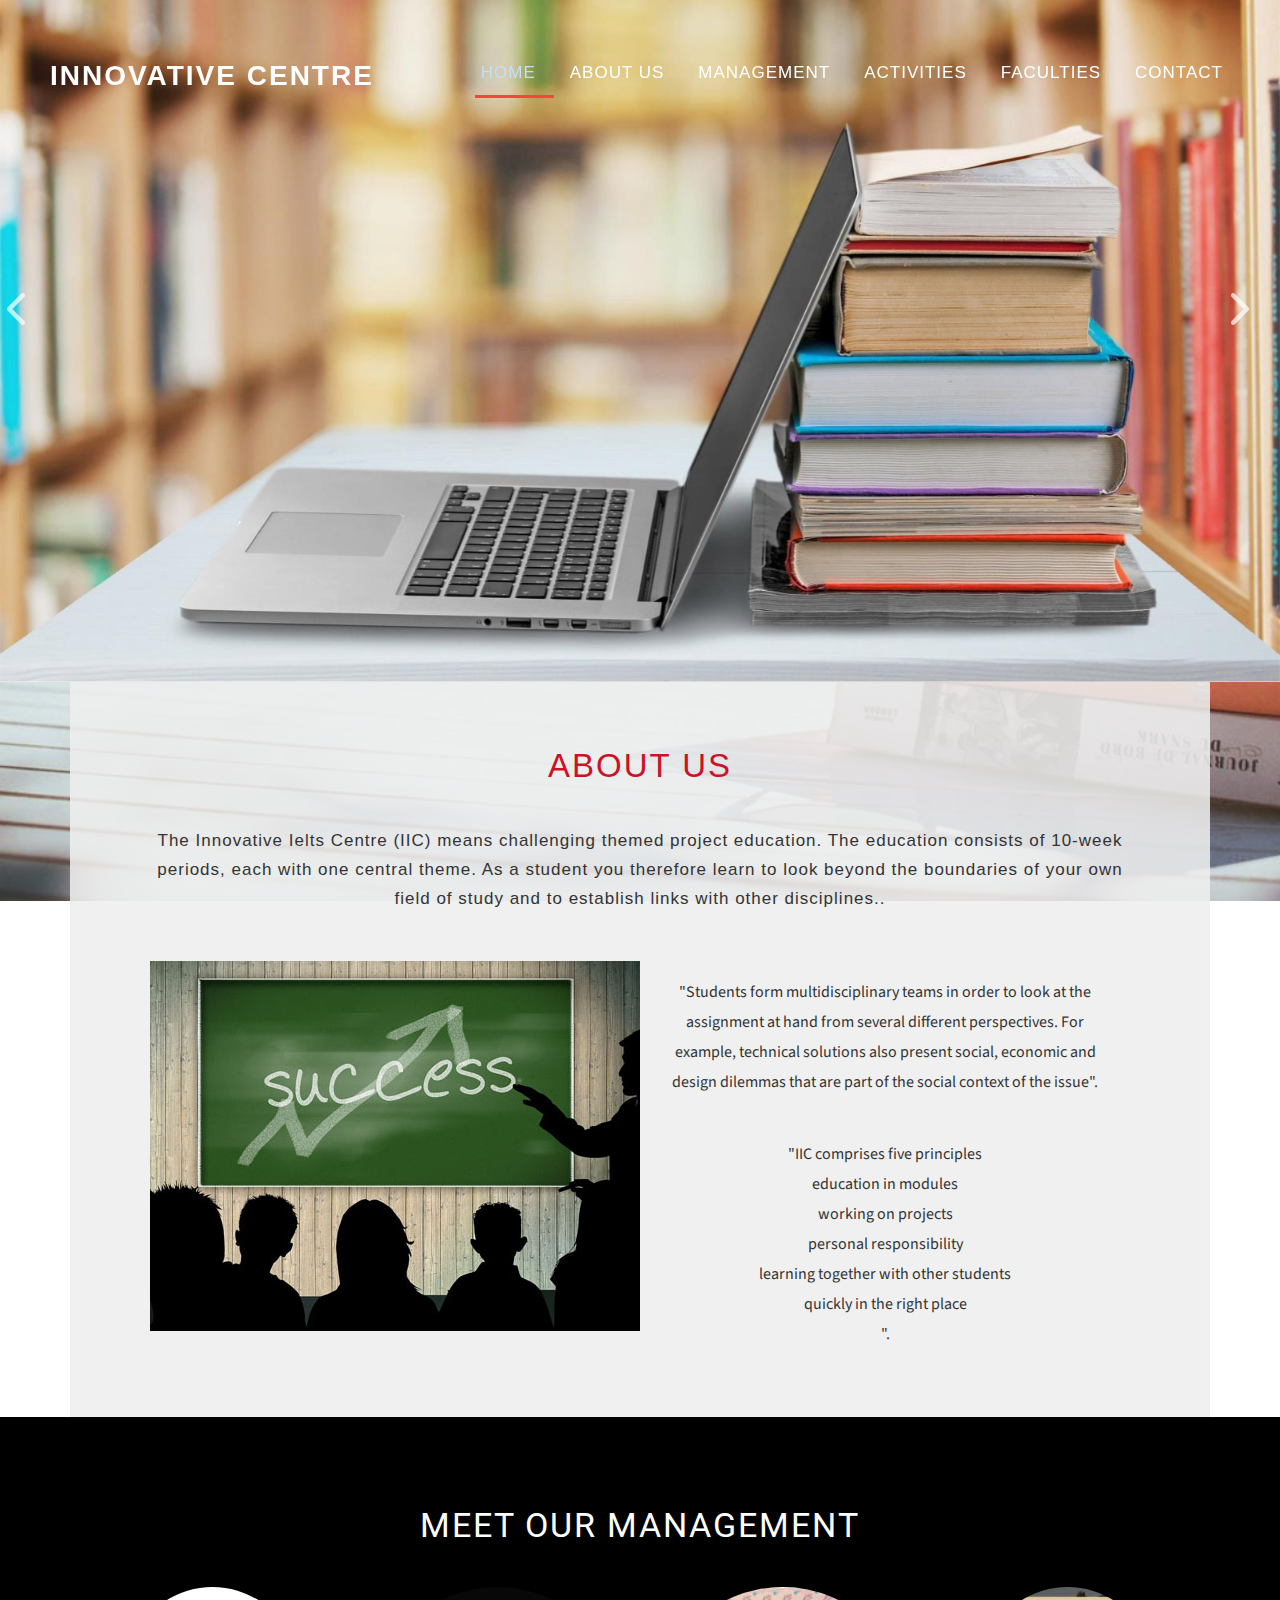
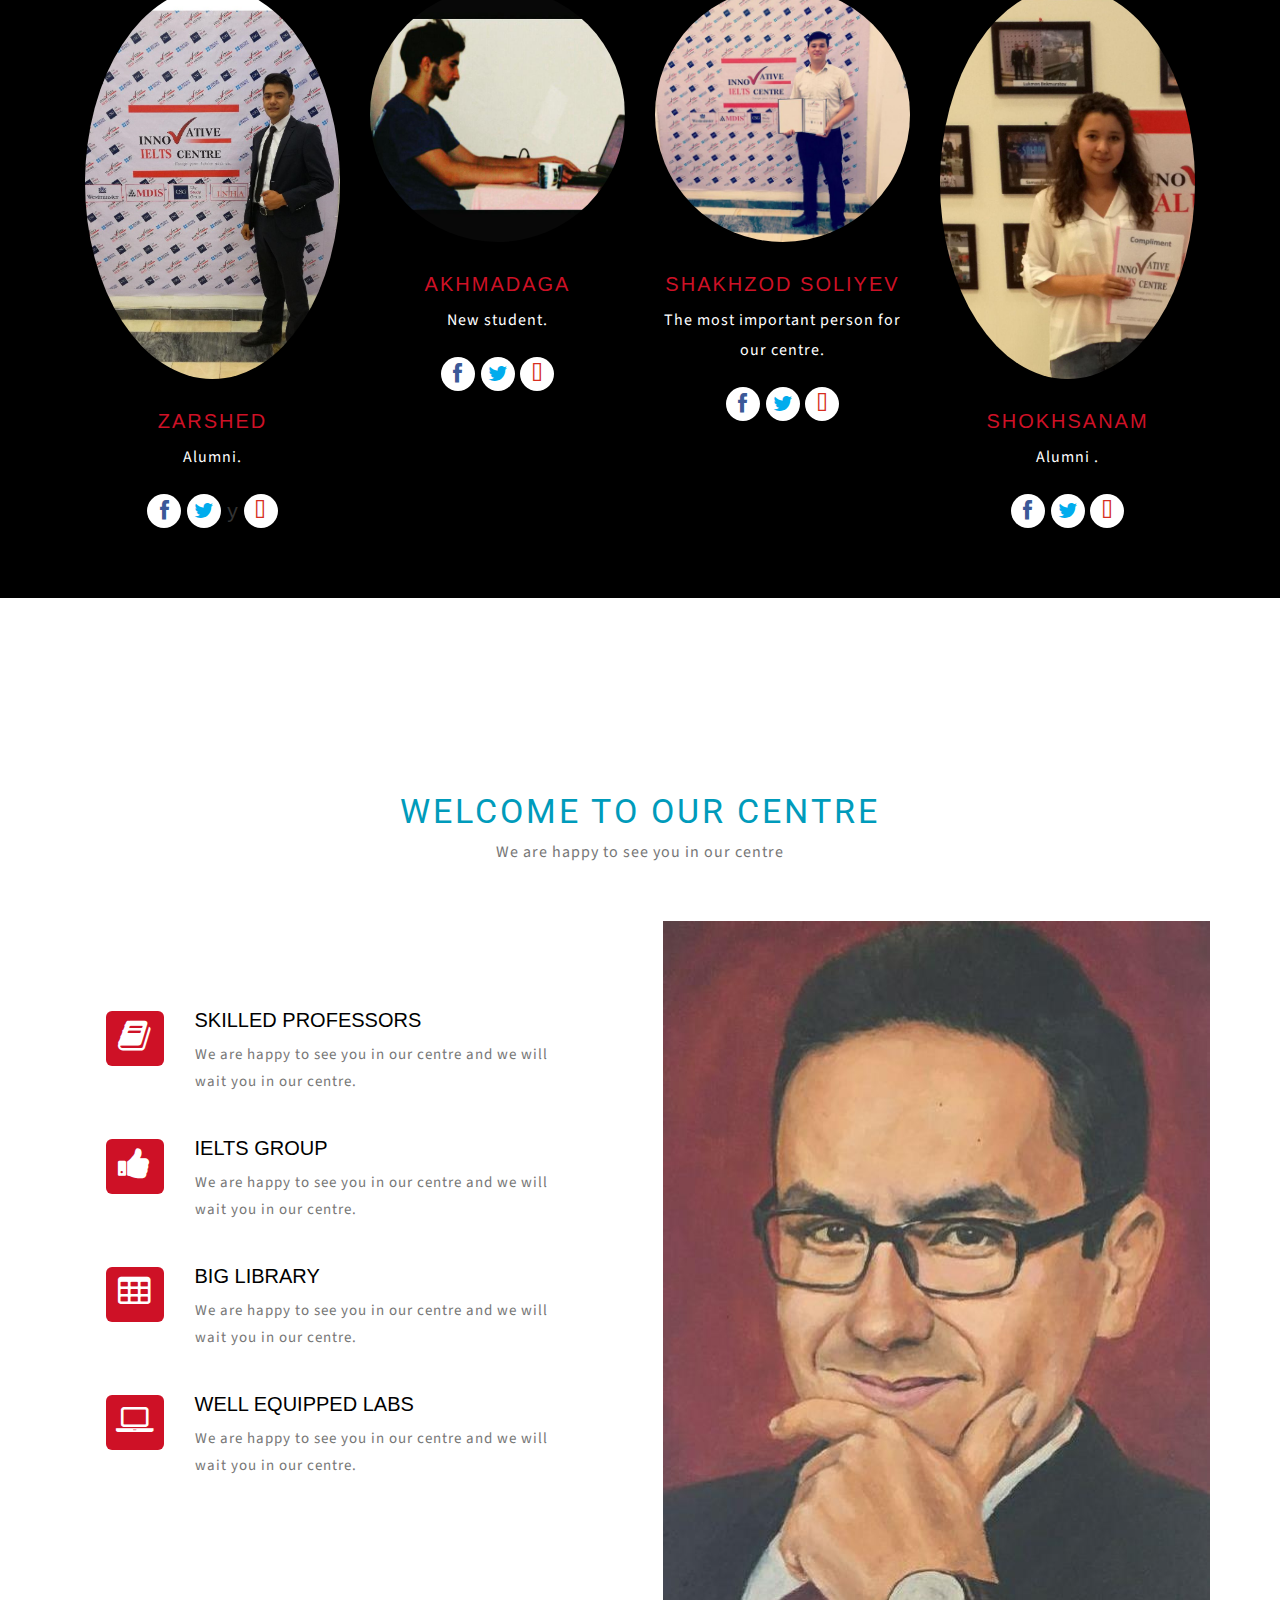
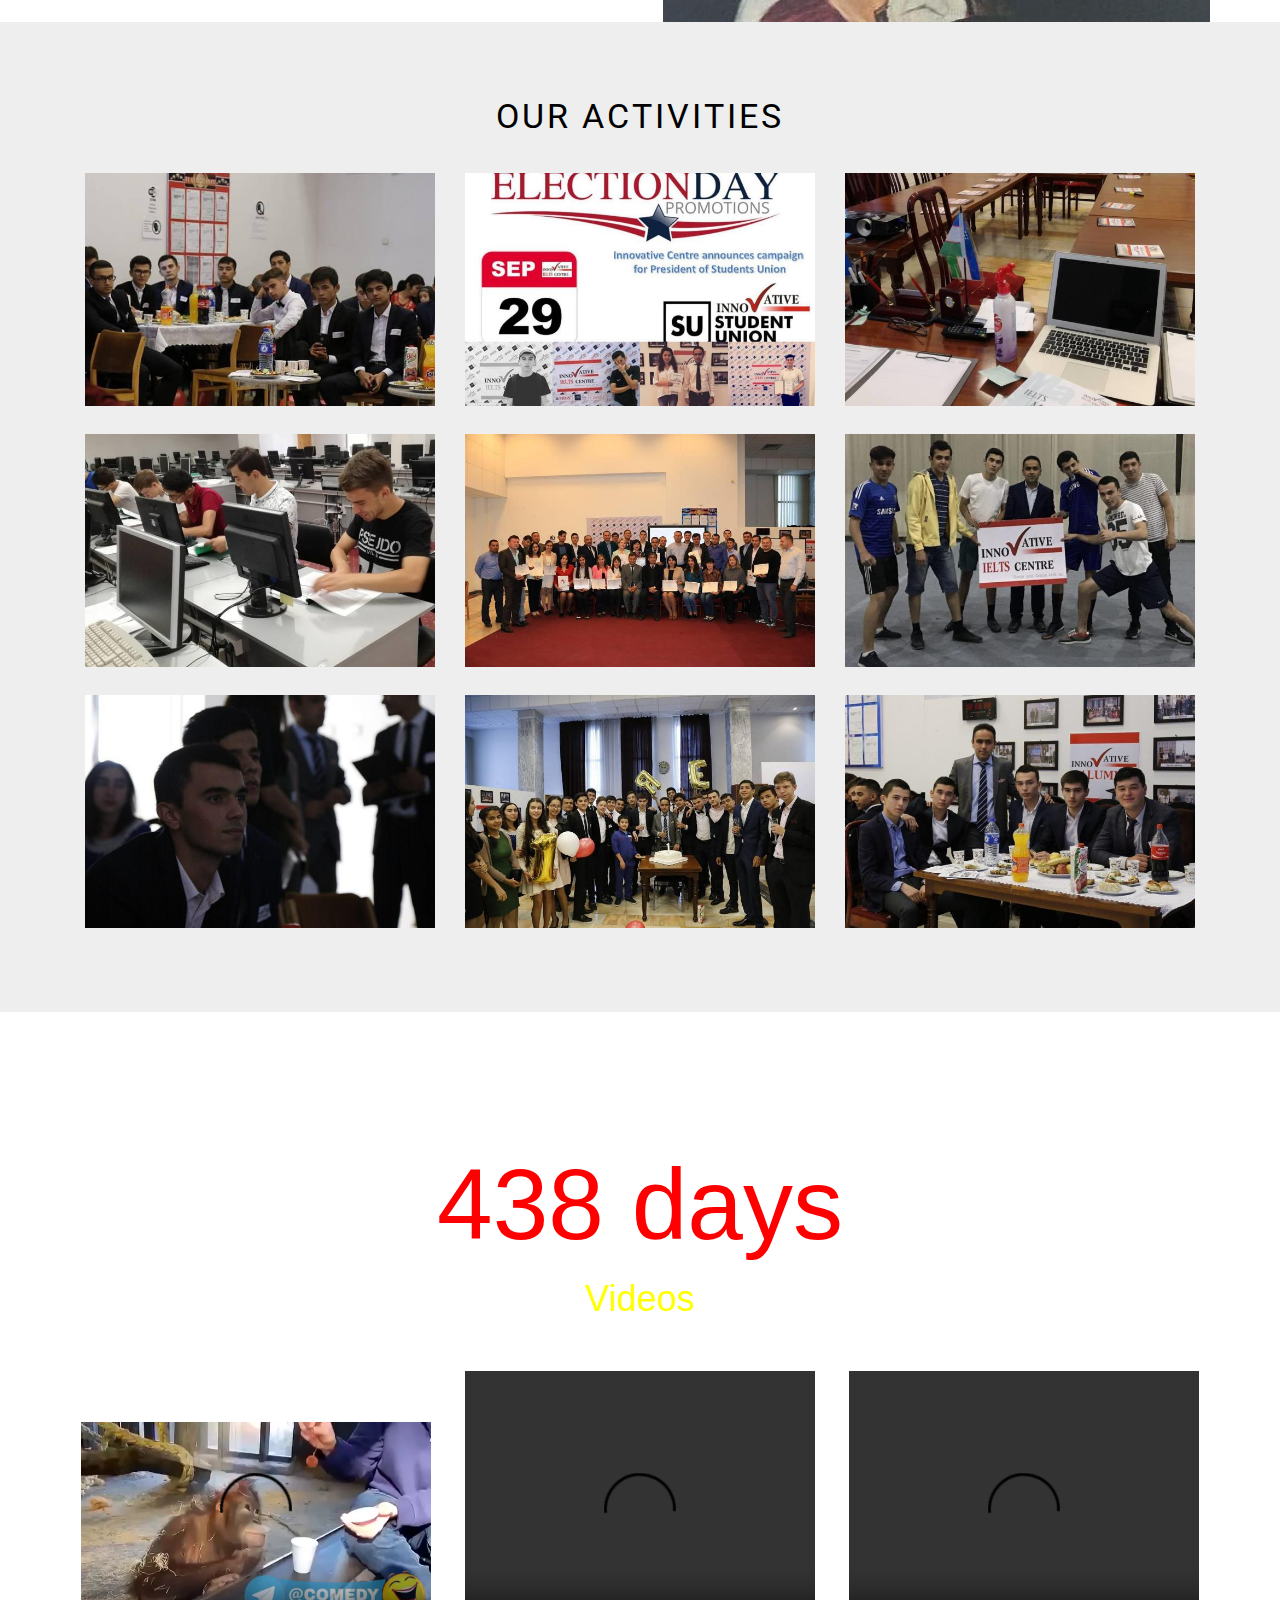
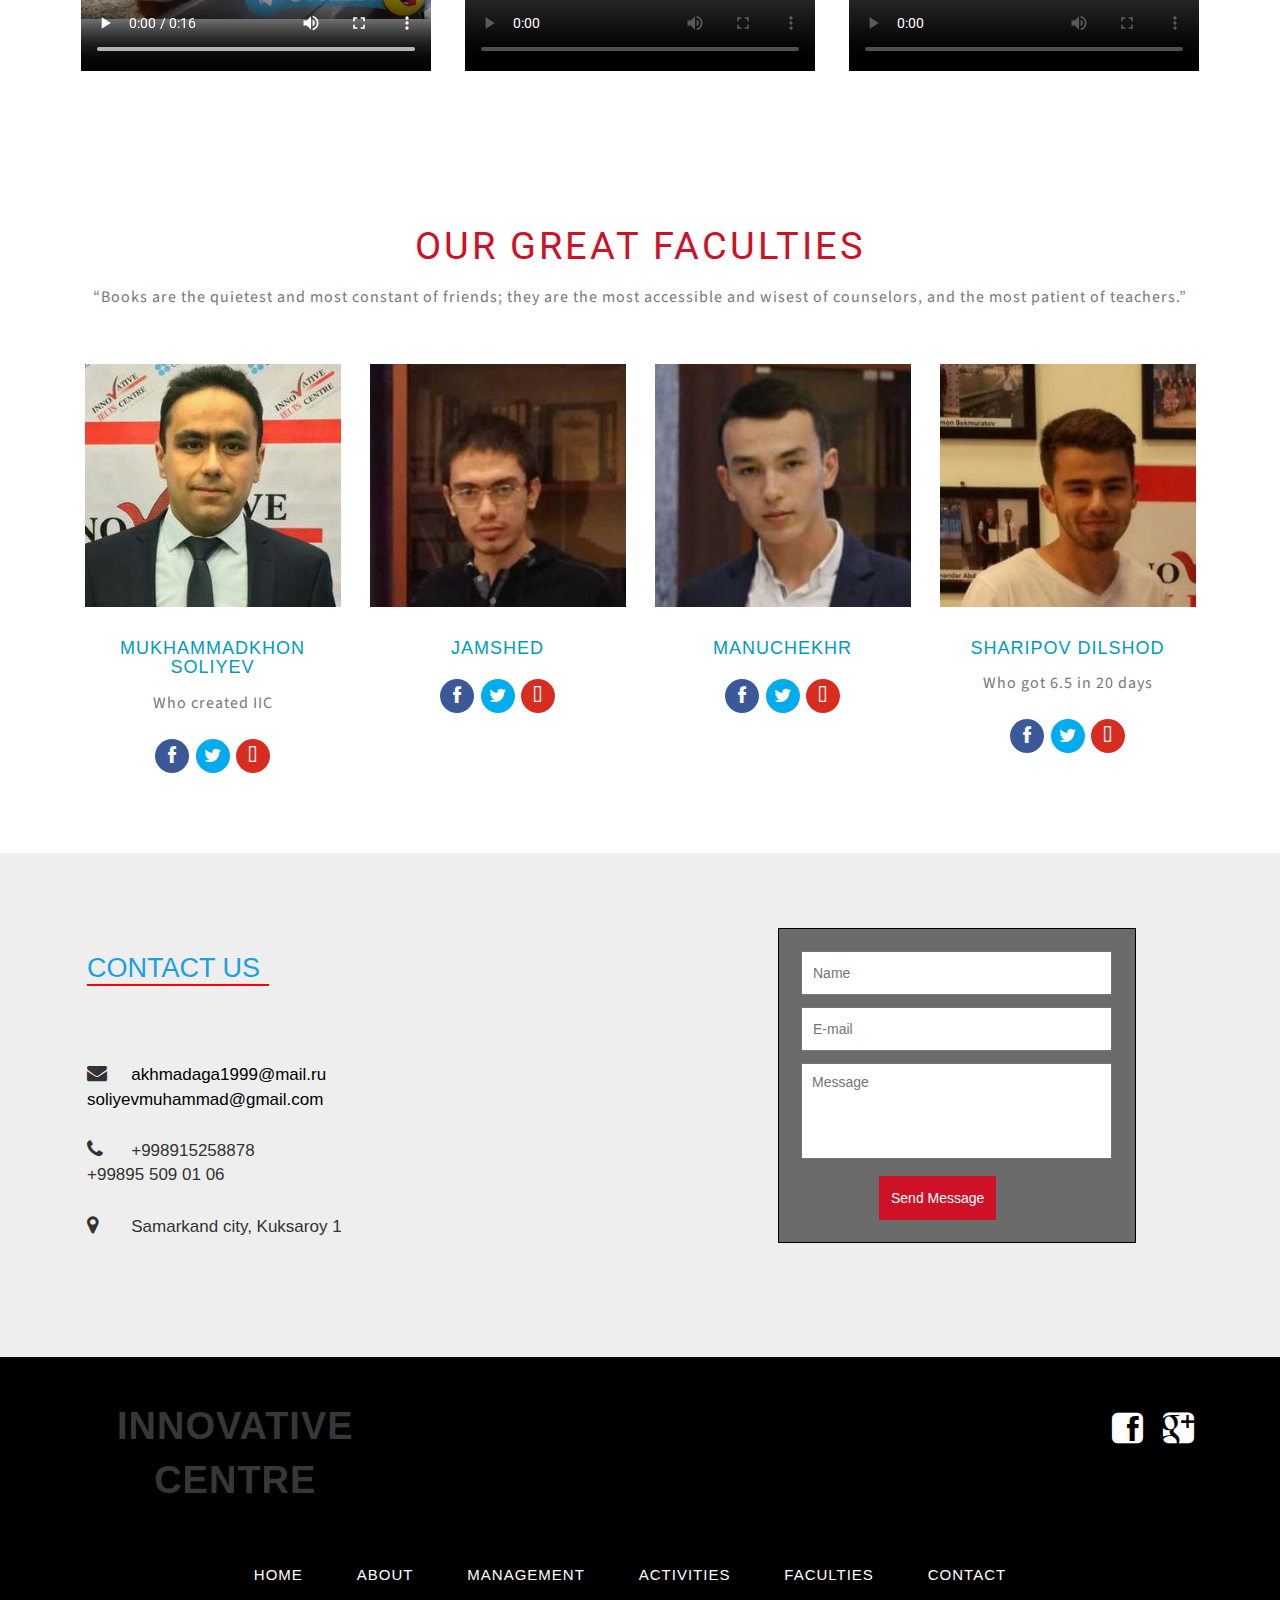
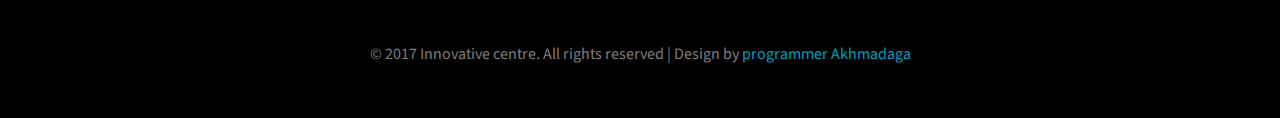
==== commit c9b0bcdb: "iniliat commit" ====
--- a/akmadaga.html
+++ b/akmadaga.html
@@ -108,7 +108,7 @@
 			</div>
 	<!-- //navigation -->
 <!-- Slider -->
-		<div class="slider">
+		<div class="slider" >
 			<div class="callbacks_container">
 				<ul class="rslides" id="slider">
 					<li>
@@ -116,17 +116,16 @@
 							<img src="images/bg2.jpg" class="img-responsive" alt="education">
 						</div>
 						<div class="slider-info">
-							<h3>Education</h3>
-							<p>Education is the most powerful weapon which you can use to change the world.</p>
-						</div>
+							<h3></h3>
+							
 					</li>
 					<li>
 						<div class="slider-img">
 							<img src="images/bg3.jpg" class="img-responsive" alt="education">
 						</div>
 						<div class="slider-info">
-							<h3>Education</h3>
-							<p>The purpose of education is to replace   an empty mind with an open one.</p>
+							<h3></h3>
+							<p></p>
 						</div>
 					</li>
 					<li>
@@ -134,8 +133,8 @@
 							<img src="images/bg1.jpg" class="img-responsive" alt="education">
 						</div>
 						<div class="slider-info">
-							<h3>Education</h3>
-							<p>Education is the most powerful weapon which you can use to change the world.</p>
+							<h3></h3>
+							<p></p>
 						</div>
 					</li>
 					<li>
@@ -143,8 +142,8 @@
 							<img src="images/bg4.jpg" class="img-responsive" alt="education">
 						</div>
 						<div class="slider-info">
-							<h3>Education</h3>
-							<p>The purpose of education is to replace   an empty mind with an open one.</p>
+							<h3></h3>
+							<p></p>
 						</div>
 					</li>
 					<li>
@@ -152,8 +151,8 @@
 							<img src="images/bg5.jpg" class="img-responsive" alt="education">
 						</div>
 						<div class="slider-info">
-							<h3>Education</h3>
-							<p>The goal of education is the advancement of knowledge and the dissemination of truth.</p>
+							<h3></h3>
+							<p></p>
 						</div>
 					</li
 				></ul>
@@ -168,25 +167,40 @@
 	<!--about-->
 		<div class="about">
 			<h2>about us</h2>
-			<h4>Lorem Ipsum is simply dummy text of the printing and typesetting industry. It was popularised in the 1960s with the release of Letraset sheets containing Lorem Ipsum passages, and more recently with desktop publishing software like Aldus PageMaker including versions of Lorem Ipsum.</h4>
+			<h4>The Innovative Ielts Centre (IIC) means challenging themed project education. The education consists of 10-week periods, each with one central theme. As a student you therefore learn to look beyond the boundaries of your own field of study and to establish links with other disciplines..</h4>
 			<img src="images/su.jpg" alt="sucess">
-			<p>"Lorem ipsum dolor sit amet, consectetur adipiscing elit, sed do eiusmod tempor incididunt ut labore et dolore magna aliqua. Ut enim ad minim veniam, quis nostrud exercitation ullamco laboris nisi ut aliquip ex ea commodo consequat".</p>		
-			<p>"Lorem ipsum dolor sit amet, consectetur adipiscing elit, sed do eiusmod tempor incididunt ut labore et dolore magna aliqua. Ut enim ad minim veniam, quis nostrud exercitation ullamco laboris nisi ut aliquip ex ea commodo consequat". </p>
+			<p>"Students form multidisciplinary teams in order to look at the assignment at hand from several different perspectives. For example, technical solutions also present social, economic and design dilemmas that are part of the social context of the issue".</p>		
+			<p>"IIC comprises five principles</br>
+education in modules</br>
+working on projects</br>
+personal responsibility</br>
+learning together with other students</br>
+quickly in the right place</br>". </p>
 		</div>
 		<div class="clearfix"></div>
 	<!--//about-->
 	</div>
 </div>
 <!--meet our management-->
-<div class="team" id="management">
+<div style="background-color: black" class="team" id="management">
 	<div class="container">
 		<h3>meet our management</h3>
-		<p>Lorem Ipsum is simply dummy text of the printing and industry.</p>
+		<p></p>
 		<div class="w3grids">
 			<div class="w3grid col-md-3">
 				<img src="images/t1.jpg" alt="team1" class="img1-w3l">
-				<h5>Jenny Doe</h5>
-				<p>Mauris lobortis mi at erat interdum faucibus malesuada.</p>
+				<h5>Zarshed</h5>
+				<p>Alumni.</p>
+				<div class="socialw3-icons">
+					<i class=" so1 fa fa-facebook" aria-hidden="true"></i>
+					<i class=" so2 fa fa-twitter" aria-hidden="true"></i>
+			y		<i class=" so3 fa fa-google" aria-hidden="true"></i>
+				</div>
+			</div>
+			<div class="w3grid col-md-3">
+				<img src="images/t2.jpg" alt="team1" class="img2-w3l">
+				<h5>Akhmadaga</h5>
+				<p>New student.</p>
 				<div class="socialw3-icons">
 					<i class=" so1 fa fa-facebook" aria-hidden="true"></i>
 					<i class=" so2 fa fa-twitter" aria-hidden="true"></i>
@@ -194,9 +208,9 @@
 				</div>
 			</div>
 			<div class="w3grid col-md-3">
-				<img src="images/t2.jpg" alt="team1" class="img2-w3l">
-				<h5>Jade Doe</h5>
-				<p>Etiam id sollicitudin ligula. Curabitur eget eros ulmcorper.</p>
+				<img src="images/t3.jpg" alt="team1" class="img3-w3l">
+				<h5>Shakhzod Soliyev</h5>
+				<p>The most important person for our centre.</p>
 				<div class="socialw3-icons">
 					<i class=" so1 fa fa-facebook" aria-hidden="true"></i>
 					<i class=" so2 fa fa-twitter" aria-hidden="true"></i>
@@ -204,19 +218,9 @@
 				</div>
 			</div>
 			<div class="w3grid col-md-3">
-				<img src="images/t3.jpg" alt="team1" class="img3-w3l">
-				<h5>James Doe</h5>
-				<p>Commodo id dolor eu, fringilla mauris. Etiam id ligula.</p>
-				<div class="socialw3-icons">
-					<i class=" so1 fa fa-facebook" aria-hidden="true"></i>
-					<i class=" so2 fa fa-twitter" aria-hidden="true"></i>
-					<i class=" so3 fa fa-google" aria-hidden="true"></i>
-				</div>
-			</div>
-			<div class="w3grid col-md-3">
 				<img src="images/t4.jpg" alt="team1" class="img4-w3l">
-				<h5>Hailey joy</h5>
-				<p>Donec sollicitudin lacus in felis luctus blandit id mattis tismk.</p>
+				<h5>Shokhsanam</h5>
+				<p>Alumni .</p>
 				<div class="socialw3-icons">
 					<i class=" so1 fa fa-facebook" aria-hidden="true"></i>
 					<i class=" so2 fa fa-twitter" aria-hidden="true"></i>
@@ -235,7 +239,7 @@
 		<div class=" agile-welcome">
 			<div class="text-w3">
 				<h4>welcome to our centre</h4>
-				<p>Lorem Ipsum is simply dummy text</p>
+				<p>We are happy to see you in our centre</p>
 			</div>
 			<div class="grids">
 				<div class="grid">
@@ -244,7 +248,7 @@
 					</div>
 					<div class="text">
 						<h5>SKILLED PROFESSORS</h5>
-						<p>Lorem Ipsum is simply dummy text of the printing and typesetting industry.</p>
+						<p>We are happy to see you in our centre and we will wait you in our centre. </p>
 					</div>
 				</div>
 				<div class="grid">
@@ -252,8 +256,8 @@
 						<i class="fa fa-thumbs-up" aria-hidden="true"></i>
 					</div>
 					<div class="text">
-						<h5>Career Growth</h5>
-						<p>Lorem Ipsum is simply dummy text of the printing and typesetting industry.</p>
+						<h5>Ielts group</h5>
+						<p>We are happy to see you in our centre and we will wait you in our centre.</p>
 					</div>
 				</div>
 				<div class="grid">
@@ -262,7 +266,7 @@
 					</div>
 					<div class="text">
 						<h5>BIG LIBRARY</h5>
-						<p>Lorem Ipsum is simply dummy text of the printing and typesetting industry.</p>
+						<p>We are happy to see you in our centre and we will wait you in our centre.</p>
 					</div>
 				</div>
 				
@@ -272,7 +276,7 @@
 					</div>
 					<div class="text">
 						<h5>WELL EQUIPPED LABS</h5>
-						<p>Lorem Ipsum is simply dummy text of the printing and typesetting industry.</p>
+						<p>We are happy to see you in our centre and we will wait you in our centre.</p>
 					</div>
 				</div>
 			</div>
@@ -299,8 +303,8 @@
 						<figure class="effect-bubba">
 							<img class="img-responsive" src="images/g1.jpg" alt="">
 							<figcaption>
-								<h4 class="gal">Education Hub</h4>
-								<p class="gal1">“Live as if you were to die tomorrow. Learn as if you were to live forever.” </p>	
+								<h4 class="gal">Innovative centre</h4>
+								<p class="gal1">“If you want something to be done well, do it yourself.” </p>	
 							</figcaption>			
 						</figure>
 					</a>
@@ -310,8 +314,8 @@
 						<figure class="effect-bubba">
 							<img class="img-responsive" src="images/g2.jpg" alt="">
 							<figcaption>
-								<h4 class="gal">Education Hub</h4>
-								<p class="gal1">“Live as if you were to die tomorrow. Learn as if you were to live forever.” </p>	
+								<h4 class="gal">Innovative centre</h4>
+								<p class="gal1">“If you want something to be done well, do it yourself.” </p>	
 							</figcaption>			
 						</figure>
 						</a>
@@ -321,8 +325,8 @@
 						<figure class="effect-bubba">
 							<img class="img-responsive" src="images/g3.jpg" alt="">
 							<figcaption>
-								<h4 class="gal">Education Hub</h4>
-								<p class="gal1">“Live as if you were to die tomorrow. Learn as if you were to live forever.” </p>	
+								<h4 class="gal">Innovative centre</h4>
+								<p class="gal1">“If you want something to be done well, do it yourself.” </p>	
 							</figcaption>			
 						</figure>
 						</a>
@@ -332,8 +336,8 @@
 						<figure class="effect-bubba">
 							<img class="img-responsive" src="images/g4.jpg" alt="">
 							<figcaption>
-								<h4 class="gal">Education Hub</h4>
-								<p class="gal1">“Live as if you were to die tomorrow. Learn as if you were to live forever.” </p>	
+								<h4 class="gal">Innovative centre</h4>
+								<p class="gal1">“If you want something to be done well, do it yourself.” </p>	
 							</figcaption>			
 						</figure>
 					</a>
@@ -343,8 +347,8 @@
 						<figure class="effect-bubba">
 							<img class="img-responsive" src="images/g5.jpg" alt="">
 							<figcaption>
-								<h4 class="gal">Education Hub</h4>
-								<p class="gal1">“Live as if you were to die tomorrow. Learn as if you were to live forever.” </p>	
+								<h4 class="gal">Innovative centre</h4>
+								<p class="gal1">“If you want something to be done well, do it yourself.” </p>	
 							</figcaption>			
 						</figure>
 						</a>
@@ -354,8 +358,8 @@
 						<figure class="effect-bubba">
 							<img class="img-responsive" src="images/g6.jpg" alt="">
 							<figcaption>
-								<h4 class="gal">Education Hub</h4>
-								<p class="gal1">“Live as if you were to die tomorrow. Learn as if you were to live forever.” </p>	
+								<h4 class="gal">Innovative centre</h4>
+								<p class="gal1">“If you want something to be done well, do it yourself.” </p>	
 							</figcaption>			
 						</figure>
 						</a>
@@ -365,8 +369,8 @@
 						<figure class="effect-bubba">
 							<img class="img-responsive" src="images/g7.jpg" alt="">
 							<figcaption>
-								<h4 class="gal">Education Hub</h4>
-								<p class="gal1">“Live as if you were to die tomorrow. Learn as if you were to live forever.” </p>	
+								<h4 class="gal">Innovative centre</h4>
+								<p class="gal1">“If you want something to be done well, do it yourself.” </p>	
 							</figcaption>			
 						</figure>
 						</a>
@@ -376,8 +380,8 @@
 						<figure class="effect-bubba">
 							<img class="img-responsive" src="images/g8.jpg" alt="">
 							<figcaption>
-								<h4 class="gal">Education Hub</h4>
-								<p class="gal1">“Live as if you were to die tomorrow. Learn as if you were to live forever.” </p>	
+								<h4 class="gal">Innovative centre</h4>
+								<p class="gal1">“If you want something to be done well, do it yourself.” </p>	
 							</figcaption>			
 						</figure>
 						</a>
@@ -387,8 +391,8 @@
 						<figure class="effect-bubba">
 							<img class="img-responsive" src="images/g9.jpg" alt="">
 							<figcaption>
-								<h4 class="gal">Education Hub</h4>
-								<p class="gal1">“Live as if you were to die tomorrow. Learn as if you were to live forever.” </p>	
+								<h4 class="gal">Innovative centre</h4>
+								<p class="gal1">“If you want something to be done well, do it yourself.” </p>	
 							</figcaption>			
 						</figure>
 						</a>
@@ -403,10 +407,11 @@
 <!-- opening -->
 <div class="agile-open">
 	<div class="open-head">
-		<h6>It's been a while since our centre was opened</h6>
-		<p>“A centre is just a group of buildings gathered around a library.” </p>
-	</div>
-<!-- Countdown-timer -->
+		<h6>It's been a while since our centre was opened:</h6>
+
+		<h1 style="font-size: 100px; color: red"> 438 days</h1>
+	</div>
+		<h1 style="color: yellow">Videos</h1>
 
 				<div class="examples">
 					<div class="simply-countdown-losange" id="simply-countdown-losange"></div>
@@ -414,15 +419,12 @@
 		
 			<div class="clearfix"></div>
 	
-<!-- //Countdown-timer -->
-
-	<!-- Custom-JavaScript-File-Links -->
-	<!-- Countdown-Timer-JavaScript -->
-			
-			
-		<!-- //Countdown-Timer-JavaScript -->
-	<!-- //Custom-JavaScript-File-Links -->
+<video style="width: 350px; height: 300px; margin-left: 15px; margin-right: 15px" src="video/video_2017-10-20_15-13-11.mov"  controls>For fun ))))</video>
+<video style="width: 350px; height: 300px; margin-left: 15px; margin-right: 15px" src="video/video_2017-11-11_21-30-15.mov" controls>During speed interview</video>
+<video style="width: 350px; height: 300px; margin-left: 15px; margin-right: 15px" src="video/video_2017-10-29_11-41-09.mov" controls>Great footbal team</video>
+
 </div>	
+</div>
 <!--// opening -->
 
 <!--faculty-->
@@ -436,13 +438,13 @@
 			<div class="f1 col-md-3 faculty1">
 				<ul class="demo-2 effect">
 					<li>
-					   <h3 class="zero">COMPUTER SCIENCE</h3>
-					   <p class="zero">Lorem ipsum dolor sit amet.</p>
+					   <h3 class="zero">LEADER</h3>
+					   <p class="zero"></p>
 					</li>
 					 <li><img class="top" src="images/f1.jpg" alt=""/></li>
 				</ul>
-				<h4>John Roy</h4>
-				<p>Lorem Ipsum is simply dummy text of the printing and typesetting industry.</p>
+				<h4>Mukhammadkhon Soliyev</h4>
+				<p>Who created IIC</p>
 				<div class="social-icons">
 					<i class="s1 fa fa-facebook" aria-hidden="true"></i>
 					<i class="s2 fa fa-twitter" aria-hidden="true"></i>
@@ -452,13 +454,13 @@
 			<div class="f2 col-md-3 faculty1">
 				<ul class="demo-2 effect">
 					<li>
-					   <h3 class="zero">COMMUNICATION SKILLS</h3>
-					   <p class="zero">Lorem ipsum dolor sit amet.</p>
+					   <h3 class="zero">MATHEMATICS</h3>
+					   <p class="zero"></p>
 					</li>
 					 <li><img class="top" src="images/f6.jpg" alt=""/></li>
 				</ul>
-				<h4>Jesse Roy</h4>
-				<p>Lorem Ipsum is simply dummy text of the printing and typesetting industry.</p>
+				<h4>Jamshed</h4>
+				<p></p>
 				<div class="social-icons">
 					<i class=" s1 fa fa-facebook" aria-hidden="true"></i>
 					<i class=" s2 fa fa-twitter" aria-hidden="true"></i>
@@ -468,13 +470,11 @@
 			<div class="f3 col-md-3 faculty1">
 				<ul class="demo-2 effect">
 					<li>
-					   <h3 class="zero">GENERAL SCIENCE</h3>
-					   <p class="zero">Lorem ipsum dolor sit amet.</p>
-					</li>
+					   <h3 class="zero">STUDENT'S PRESIDENT</h3>
 					 <li><img class="top" src="images/f3.jpg" alt=""/></li>
 				</ul>
-				<h4>Xena Wob</h4>
-				<p>Lorem Ipsum is simply dummy text of the printing and typesetting industry.</p>
+				<h4>Manuchekhr</h4>
+				<p></p>
 				<div class="social-icons">
 					<i class=" s1 fa fa-facebook" aria-hidden="true"></i>
 					<i class=" s2 fa fa-twitter" aria-hidden="true"></i>
@@ -484,13 +484,13 @@
 			<div class="f4 col-md-3 faculty1">
 				<ul class="demo-2 effect">
 					<li>
-					   <h3 class="zero">MATHEMATICS</h3>
-					   <p class="zero">Lorem ipsum dolor sit amet.</p>
+					   <h3 class="zero">PRODRESSIVE STUDENT</h3>
+					   <p class="zero"> </p>
 					</li>
 					 <li><img class="top" src="images/f4.jpg" alt=""/></li>
 				</ul>
-				<h4>Victor Hi</h4>
-				<p>Lorem Ipsum is simply dummy text of the printing and typesetting industry.</p>
+				<h4>Sharipov Dilshod</h4>
+				<p>Who got 6.5 in 20 days</p>
 				<div class="social-icons">
 					<i class="s1 fa fa-facebook" aria-hidden="true"></i>
 					<i class="s2 fa fa-twitter" aria-hidden="true"></i>
@@ -510,9 +510,10 @@
 
 			<h6>contact us</h6>
 			<ul>
-				<li><i class="fa fa-envelope" aria-hidden="true"></i><a href="mailto:info@example.com">info@example.com</a></li>
-				<li><i class="fa fa-phone" aria-hidden="true"></i>+2158 85467</li>
-				<li><i class="fa fa-map-marker" aria-hidden="true"></i>BD 2 Mars, N° 136, Morocco Casablanca</li>
+				<li><i class="fa fa-envelope" aria-hidden="true"></i><a href="https://e.mail.ru/akhmadaga1999">akhmadaga1999@mail.ru</br>
+soliyevmuhammad@gmail.com</br></a></li>
+				<li><i class="fa fa-phone" aria-hidden="true"></i>+998915258878</br>+99895 509 01 06</br></li>
+				<li><i class="fa fa-map-marker" aria-hidden="true"></i>Samarkand city, Kuksaroy 1</li>
 			</ul>
 	
 	</div>
@@ -536,11 +537,11 @@
 <div class="w3l-footer">
 	<div class="container">
 		<div class="left-w3">
-			<a href="#">education hub</a>
+			<a href="#">Innovative centre</a>
 		</div>
 		<div class="right-social">
 			<i class="fa fa-facebook-square" aria-hidden="true"></i>
-			<i class="fa fa-twitter-square" aria-hidden="true"></i>
+			<i class="fa fa-instagram-square" aria-hidden="true"></i>
 			<i class="fa fa-google-plus-square" aria-hidden="true"></i>
 		</div>
 		<div class="clearfix"></div>
@@ -555,7 +556,7 @@
 			</ul>
 		</div>
 		<div class="copyright-agile">
-			<p>&copy; 2016 Education Hub. All rights reserved | Design by <a href="http://sozday.uz">Sozday (Abdullayvbob)</a></p>
+			<p>&copy; 2017 Innovative centre. All rights reserved | Design by <a href="https://medicgo.ru">programmer Akhmadaga</a></p>
 		</div>
 	</div>
 </div>
